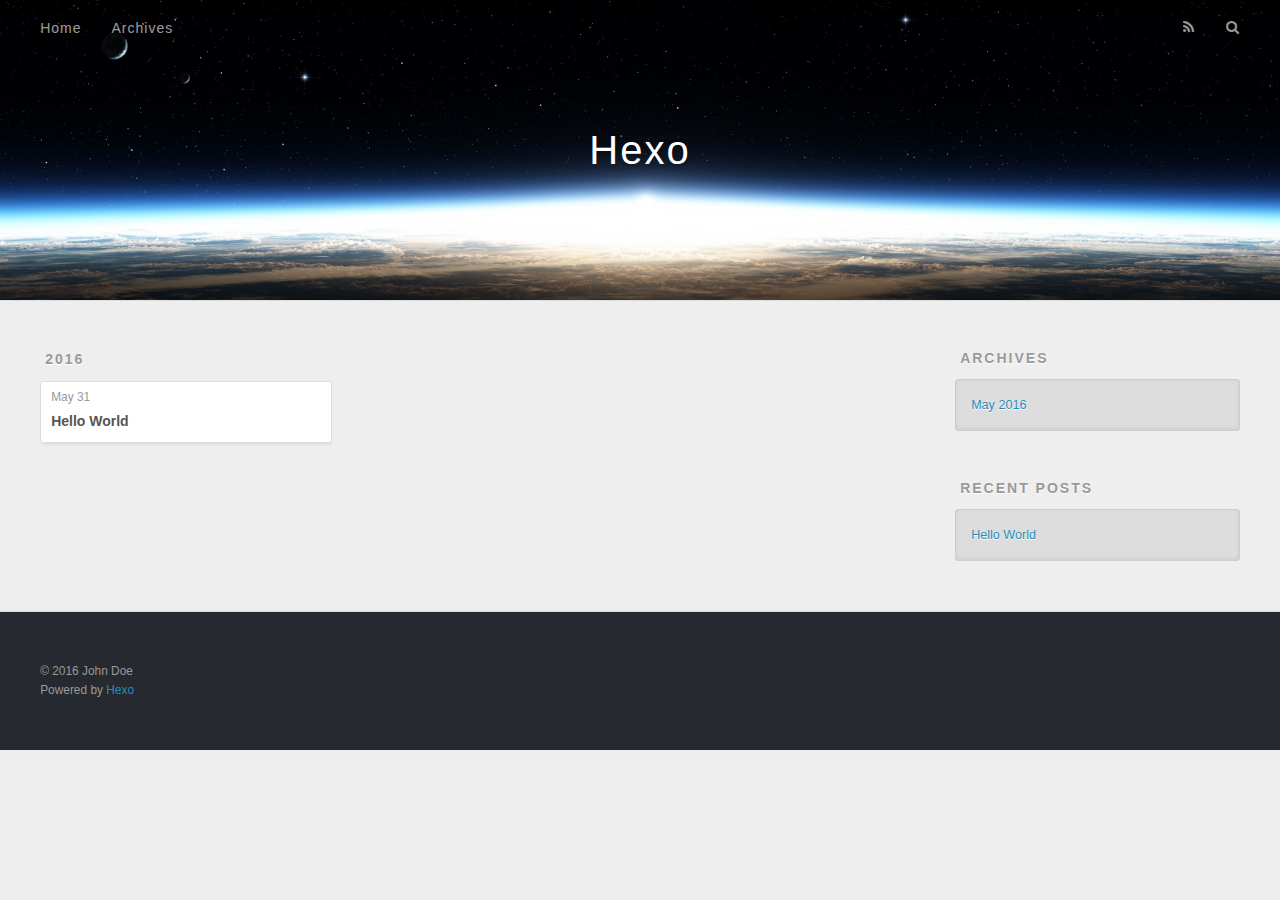
==== archives/index.html @ 7e394dc9 "Site updated: 2016-05-31 16:56:38" ====
<!DOCTYPE html>
<html>
<head>
  <meta charset="utf-8">
  
  <title>Archives | Hexo</title>
  <meta name="viewport" content="width=device-width, initial-scale=1, maximum-scale=1">
  <meta name="description">
<meta property="og:type" content="website">
<meta property="og:title" content="Hexo">
<meta property="og:url" content="http://yoursite.com/archives/index.html">
<meta property="og:site_name" content="Hexo">
<meta property="og:description">
<meta name="twitter:card" content="summary">
<meta name="twitter:title" content="Hexo">
<meta name="twitter:description">
  
    <link rel="alternate" href="/atom.xml" title="Hexo" type="application/atom+xml">
  
  
    <link rel="icon" href="/favicon.png">
  
  
    <link href="//fonts.googleapis.com/css?family=Source+Code+Pro" rel="stylesheet" type="text/css">
  
  <link rel="stylesheet" href="/css/style.css">
  

</head>

<body>
  <div id="container">
    <div id="wrap">
      <header id="header">
  <div id="banner"></div>
  <div id="header-outer" class="outer">
    <div id="header-title" class="inner">
      <h1 id="logo-wrap">
        <a href="/" id="logo">Hexo</a>
      </h1>
      
    </div>
    <div id="header-inner" class="inner">
      <nav id="main-nav">
        <a id="main-nav-toggle" class="nav-icon"></a>
        
          <a class="main-nav-link" href="/">Home</a>
        
          <a class="main-nav-link" href="/archives">Archives</a>
        
      </nav>
      <nav id="sub-nav">
        
          <a id="nav-rss-link" class="nav-icon" href="/atom.xml" title="RSS Feed"></a>
        
        <a id="nav-search-btn" class="nav-icon" title="Search"></a>
      </nav>
      <div id="search-form-wrap">
        <form action="//google.com/search" method="get" accept-charset="UTF-8" class="search-form"><input type="search" name="q" results="0" class="search-form-input" placeholder="Search"><button type="submit" class="search-form-submit">&#xF002;</button><input type="hidden" name="sitesearch" value="http://yoursite.com"></form>
      </div>
    </div>
  </div>
</header>
      <div class="outer">
        <section id="main">
  
  
    
    
      
      
      <section class="archives-wrap">
        <div class="archive-year-wrap">
          <a href="/archives/2016" class="archive-year">2016</a>
        </div>
        <div class="archives">
    
    <article class="archive-article archive-type-post">
  <div class="archive-article-inner">
    <header class="archive-article-header">
      <a href="/2016/05/31/hello-world/" class="archive-article-date">
  <time datetime="2016-05-31T08:35:21.000Z" itemprop="datePublished">May 31</time>
</a>
      
  
    <h1 itemprop="name">
      <a class="archive-article-title" href="/2016/05/31/hello-world/">Hello World</a>
    </h1>
  

    </header>
  </div>
</article>
  
  
    </div></section>
  

</section>
        
          <aside id="sidebar">
  
    

  
    

  
    
  
    
  <div class="widget-wrap">
    <h3 class="widget-title">Archives</h3>
    <div class="widget">
      <ul class="archive-list"><li class="archive-list-item"><a class="archive-list-link" href="/archives/2016/05/">May 2016</a></li></ul>
    </div>
  </div>


  
    
  <div class="widget-wrap">
    <h3 class="widget-title">Recent Posts</h3>
    <div class="widget">
      <ul>
        
          <li>
            <a href="/2016/05/31/hello-world/">Hello World</a>
          </li>
        
      </ul>
    </div>
  </div>

  
</aside>
        
      </div>
      <footer id="footer">
  
  <div class="outer">
    <div id="footer-info" class="inner">
      &copy; 2016 John Doe<br>
      Powered by <a href="http://hexo.io/" target="_blank">Hexo</a>
    </div>
  </div>
</footer>
    </div>
    <nav id="mobile-nav">
  
    <a href="/" class="mobile-nav-link">Home</a>
  
    <a href="/archives" class="mobile-nav-link">Archives</a>
  
</nav>
    

<script src="//ajax.googleapis.com/ajax/libs/jquery/2.0.3/jquery.min.js"></script>


  <link rel="stylesheet" href="/fancybox/jquery.fancybox.css">
  <script src="/fancybox/jquery.fancybox.pack.js"></script>


<script src="/js/script.js"></script>

  </div>
</body>
</html>
---- css/style.css ----
body {
  width: 100%;
}
body:before,
body:after {
  content: "";
  display: table;
}
body:after {
  clear: both;
}
html,
body,
div,
span,
applet,
object,
iframe,
h1,
h2,
h3,
h4,
h5,
h6,
p,
blockquote,
pre,
a,
abbr,
acronym,
address,
big,
cite,
code,
del,
dfn,
em,
img,
ins,
kbd,
q,
s,
samp,
small,
strike,
strong,
sub,
sup,
tt,
var,
dl,
dt,
dd,
ol,
ul,
li,
fieldset,
form,
label,
legend,
table,
caption,
tbody,
tfoot,
thead,
tr,
th,
td {
  margin: 0;
  padding: 0;
  border: 0;
  outline: 0;
  font-weight: inherit;
  font-style: inherit;
  font-family: inherit;
  font-size: 100%;
  vertical-align: baseline;
}
body {
  line-height: 1;
  color: #000;
  background: #fff;
}
ol,
ul {
  list-style: none;
}
table {
  border-collapse: separate;
  border-spacing: 0;
  vertical-align: middle;
}
caption,
th,
td {
  text-align: left;
  font-weight: normal;
  vertical-align: middle;
}
a img {
  border: none;
}
input,
button {
  margin: 0;
  padding: 0;
}
input::-moz-focus-inner,
button::-moz-focus-inner {
  border: 0;
  padding: 0;
}
@font-face {
  font-family: FontAwesome;
  font-style: normal;
  font-weight: normal;
  src: url("fonts/fontawesome-webfont.eot?v=#4.0.3");
  src: url("fonts/fontawesome-webfont.eot?#iefix&v=#4.0.3") format("embedded-opentype"), url("fonts/fontawesome-webfont.woff?v=#4.0.3") format("woff"), url("fonts/fontawesome-webfont.ttf?v=#4.0.3") format("truetype"), url("fonts/fontawesome-webfont.svg#fontawesomeregular?v=#4.0.3") format("svg");
}
html,
body,
#container {
  height: 100%;
}
body {
  background: #eee;
  font: 14px "Helvetica Neue", Helvetica, Arial, sans-serif;
  -webkit-text-size-adjust: 100%;
}
.outer {
  max-width: 1220px;
  margin: 0 auto;
  padding: 0 20px;
}
.outer:before,
.outer:after {
  content: "";
  display: table;
}
.outer:after {
  clear: both;
}
.inner {
  display: inline;
  float: left;
  width: 98.33333333333333%;
  margin: 0 0.833333333333333%;
}
.left,
.alignleft {
  float: left;
}
.right,
.alignright {
  float: right;
}
.clear {
  clear: both;
}
#container {
  position: relative;
}
.mobile-nav-on {
  overflow: hidden;
}
#wrap {
  height: 100%;
  width: 100%;
  position: absolute;
  top: 0;
  left: 0;
  -webkit-transition: 0.2s ease-out;
  -moz-transition: 0.2s ease-out;
  -ms-transition: 0.2s ease-out;
  transition: 0.2s ease-out;
  z-index: 1;
  background: #eee;
}
.mobile-nav-on #wrap {
  left: 280px;
}
@media screen and (min-width: 768px) {
  #main {
    display: inline;
    float: left;
    width: 73.33333333333333%;
    margin: 0 0.833333333333333%;
  }
}
.article-date,
.article-category-link,
.archive-year,
.widget-title {
  text-decoration: none;
  text-transform: uppercase;
  letter-spacing: 2px;
  color: #999;
  margin-bottom: 1em;
  margin-left: 5px;
  line-height: 1em;
  text-shadow: 0 1px #fff;
  font-weight: bold;
}
.article-inner,
.archive-article-inner {
  background: #fff;
  -webkit-box-shadow: 1px 2px 3px #ddd;
  box-shadow: 1px 2px 3px #ddd;
  border: 1px solid #ddd;
  -webkit-border-radius: 3px;
  border-radius: 3px;
}
.article-entry h1,
.widget h1 {
  font-size: 2em;
}
.article-entry h2,
.widget h2 {
  font-size: 1.5em;
}
.article-entry h3,
.widget h3 {
  font-size: 1.3em;
}
.article-entry h4,
.widget h4 {
  font-size: 1.2em;
}
.article-entry h5,
.widget h5 {
  font-size: 1em;
}
.article-entry h6,
.widget h6 {
  font-size: 1em;
  color: #999;
}
.article-entry hr,
.widget hr {
  border: 1px dashed #ddd;
}
.article-entry strong,
.widget strong {
  font-weight: bold;
}
.article-entry em,
.widget em,
.article-entry cite,
.widget cite {
  font-style: italic;
}
.article-entry sup,
.widget sup,
.article-entry sub,
.widget sub {
  font-size: 0.75em;
  line-height: 0;
  position: relative;
  vertical-align: baseline;
}
.article-entry sup,
.widget sup {
  top: -0.5em;
}
.article-entry sub,
.widget sub {
  bottom: -0.2em;
}
.article-entry small,
.widget small {
  font-size: 0.85em;
}
.article-entry acronym,
.widget acronym,
.article-entry abbr,
.widget abbr {
  border-bottom: 1px dotted;
}
.article-entry ul,
.widget ul,
.article-entry ol,
.widget ol,
.article-entry dl,
.widget dl {
  margin: 0 20px;
  line-height: 1.6em;
}
.article-entry ul ul,
.widget ul ul,
.article-entry ol ul,
.widget ol ul,
.article-entry ul ol,
.widget ul ol,
.article-entry ol ol,
.widget ol ol {
  margin-top: 0;
  margin-bottom: 0;
}
.article-entry ul,
.widget ul {
  list-style: disc;
}
.article-entry ol,
.widget ol {
  list-style: decimal;
}
.article-entry dt,
.widget dt {
  font-weight: bold;
}
#header {
  height: 300px;
  position: relative;
  border-bottom: 1px solid #ddd;
}
#header:before,
#header:after {
  content: "";
  position: absolute;
  left: 0;
  right: 0;
  height: 40px;
}
#header:before {
  top: 0;
  background: -webkit-linear-gradient(rgba(0,0,0,0.2), transparent);
  background: -moz-linear-gradient(rgba(0,0,0,0.2), transparent);
  background: -ms-linear-gradient(rgba(0,0,0,0.2), transparent);
  background: linear-gradient(rgba(0,0,0,0.2), transparent);
}
#header:after {
  bottom: 0;
  background: -webkit-linear-gradient(transparent, rgba(0,0,0,0.2));
  background: -moz-linear-gradient(transparent, rgba(0,0,0,0.2));
  background: -ms-linear-gradient(transparent, rgba(0,0,0,0.2));
  background: linear-gradient(transparent, rgba(0,0,0,0.2));
}
#header-outer {
  height: 100%;
  position: relative;
}
#header-inner {
  position: relative;
  overflow: hidden;
}
#banner {
  position: absolute;
  top: 0;
  left: 0;
  width: 100%;
  height: 100%;
  background: url("images/banner.jpg") center #000;
  -webkit-background-size: cover;
  -moz-background-size: cover;
  background-size: cover;
  z-index: -1;
}
#header-title {
  text-align: center;
  height: 40px;
  position: absolute;
  top: 50%;
  left: 0;
  margin-top: -20px;
}
#logo,
#subtitle {
  text-decoration: none;
  color: #fff;
  font-weight: 300;
  text-shadow: 0 1px 4px rgba(0,0,0,0.3);
}
#logo {
  font-size: 40px;
  line-height: 40px;
  letter-spacing: 2px;
}
#subtitle {
  font-size: 16px;
  line-height: 16px;
  letter-spacing: 1px;
}
#subtitle-wrap {
  margin-top: 16px;
}
#main-nav {
  float: left;
  margin-left: -15px;
}
.nav-icon,
.main-nav-link {
  float: left;
  color: #fff;
  opacity: 0.6;
  text-decoration: none;
  text-shadow: 0 1px rgba(0,0,0,0.2);
  -webkit-transition: opacity 0.2s;
  -moz-transition: opacity 0.2s;
  -ms-transition: opacity 0.2s;
  transition: opacity 0.2s;
  display: block;
  padding: 20px 15px;
}
.nav-icon:hover,
.main-nav-link:hover {
  opacity: 1;
}
.nav-icon {
  font-family: FontAwesome;
  text-align: center;
  font-size: 14px;
  width: 14px;
  height: 14px;
  padding: 20px 15px;
  position: relative;
  cursor: pointer;
}
.main-nav-link {
  font-weight: 300;
  letter-spacing: 1px;
}
@media screen and (max-width: 479px) {
  .main-nav-link {
    display: none;
  }
}
#main-nav-toggle {
  display: none;
}
#main-nav-toggle:before {
  content: "\f0c9";
}
@media screen and (max-width: 479px) {
  #main-nav-toggle {
    display: block;
  }
}
#sub-nav {
  float: right;
  margin-right: -15px;
}
#nav-rss-link:before {
  content: "\f09e";
}
#nav-search-btn:before {
  content: "\f002";
}
#search-form-wrap {
  position: absolute;
  top: 15px;
  width: 150px;
  height: 30px;
  right: -150px;
  opacity: 0;
  -webkit-transition: 0.2s ease-out;
  -moz-transition: 0.2s ease-out;
  -ms-transition: 0.2s ease-out;
  transition: 0.2s ease-out;
}
#search-form-wrap.on {
  opacity: 1;
  right: 0;
}
@media screen and (max-width: 479px) {
  #search-form-wrap {
    width: 100%;
    right: -100%;
  }
}
.search-form {
  position: absolute;
  top: 0;
  left: 0;
  right: 0;
  background: #fff;
  padding: 5px 15px;
  -webkit-border-radius: 15px;
  border-radius: 15px;
  -webkit-box-shadow: 0 0 10px rgba(0,0,0,0.3);
  box-shadow: 0 0 10px rgba(0,0,0,0.3);
}
.search-form-input {
  border: none;
  background: none;
  color: #555;
  width: 100%;
  font: 13px "Helvetica Neue", Helvetica, Arial, sans-serif;
  outline: none;
}
.search-form-input::-webkit-search-results-decoration,
.search-form-input::-webkit-search-cancel-button {
  -webkit-appearance: none;
}
.search-form-submit {
  position: absolute;
  top: 50%;
  right: 10px;
  margin-top: -7px;
  font: 13px FontAwesome;
  border: none;
  background: none;
  color: #bbb;
  cursor: pointer;
}
.search-form-submit:hover,
.search-form-submit:focus {
  color: #777;
}
.article {
  margin: 50px 0;
}
.article-inner {
  overflow: hidden;
}
.article-meta:before,
.article-meta:after {
  content: "";
  display: table;
}
.article-meta:after {
  clear: both;
}
.article-date {
  float: left;
}
.article-category {
  float: left;
  line-height: 1em;
  color: #ccc;
  text-shadow: 0 1px #fff;
  margin-left: 8px;
}
.article-category:before {
  content: "\2022";
}
.article-category-link {
  margin: 0 12px 1em;
}
.article-header {
  padding: 20px 20px 0;
}
.article-title {
  text-decoration: none;
  font-size: 2em;
  font-weight: bold;
  color: #555;
  line-height: 1.1em;
  -webkit-transition: color 0.2s;
  -moz-transition: color 0.2s;
  -ms-transition: color 0.2s;
  transition: color 0.2s;
}
a.article-title:hover {
  color: #258fb8;
}
.article-entry {
  color: #555;
  padding: 0 20px;
}
.article-entry:before,
.article-entry:after {
  content: "";
  display: table;
}
.article-entry:after {
  clear: both;
}
.article-entry p,
.article-entry table {
  line-height: 1.6em;
  margin: 1.6em 0;
}
.article-entry h1,
.article-entry h2,
.article-entry h3,
.article-entry h4,
.article-entry h5,
.article-entry h6 {
  font-weight: bold;
}
.article-entry h1,
.article-entry h2,
.article-entry h3,
.article-entry h4,
.article-entry h5,
.article-entry h6 {
  line-height: 1.1em;
  margin: 1.1em 0;
}
.article-entry a {
  color: #258fb8;
  text-decoration: none;
}
.article-entry a:hover {
  text-decoration: underline;
}
.article-entry ul,
.article-entry ol,
.article-entry dl {
  margin-top: 1.6em;
  margin-bottom: 1.6em;
}
.article-entry img,
.article-entry video {
  max-width: 100%;
  height: auto;
  display: block;
  margin: auto;
}
.article-entry iframe {
  border: none;
}
.article-entry table {
  width: 100%;
  border-collapse: collapse;
  border-spacing: 0;
}
.article-entry th {
  font-weight: bold;
  border-bottom: 3px solid #ddd;
  padding-bottom: 0.5em;
}
.article-entry td {
  border-bottom: 1px solid #ddd;
  padding: 10px 0;
}
.article-entry blockquote {
  font-family: Georgia, "Times New Roman", serif;
  font-size: 1.4em;
  margin: 1.6em 20px;
  text-align: center;
}
.article-entry blockquote footer {
  font-size: 14px;
  margin: 1.6em 0;
  font-family: "Helvetica Neue", Helvetica, Arial, sans-serif;
}
.article-entry blockquote footer cite:before {
  content: "—";
  padding: 0 0.5em;
}
.article-entry .pullquote {
  text-align: left;
  width: 45%;
  margin: 0;
}
.article-entry .pullquote.left {
  margin-left: 0.5em;
  margin-right: 1em;
}
.article-entry .pullquote.right {
  margin-right: 0.5em;
  margin-left: 1em;
}
.article-entry .caption {
  color: #999;
  display: block;
  font-size: 0.9em;
  margin-top: 0.5em;
  position: relative;
  text-align: center;
}
.article-entry .video-container {
  position: relative;
  padding-top: 56.25%;
  height: 0;
  overflow: hidden;
}
.article-entry .video-container iframe,
.article-entry .video-container object,
.article-entry .video-container embed {
  position: absolute;
  top: 0;
  left: 0;
  width: 100%;
  height: 100%;
  margin-top: 0;
}
.article-more-link a {
  display: inline-block;
  line-height: 1em;
  padding: 6px 15px;
  -webkit-border-radius: 15px;
  border-radius: 15px;
  background: #eee;
  color: #999;
  text-shadow: 0 1px #fff;
  text-decoration: none;
}
.article-more-link a:hover {
  background: #258fb8;
  color: #fff;
  text-decoration: none;
  text-shadow: 0 1px #1e7293;
}
.article-footer {
  font-size: 0.85em;
  line-height: 1.6em;
  border-top: 1px solid #ddd;
  padding-top: 1.6em;
  margin: 0 20px 20px;
}
.article-footer:before,
.article-footer:after {
  content: "";
  display: table;
}
.article-footer:after {
  clear: both;
}
.article-footer a {
  color: #999;
  text-decoration: none;
}
.article-footer a:hover {
  color: #555;
}
.article-tag-list-item {
  float: left;
  margin-right: 10px;
}
.article-tag-list-link:before {
  content: "#";
}
.article-comment-link {
  float: right;
}
.article-comment-link:before {
  content: "\f075";
  font-family: FontAwesome;
  padding-right: 8px;
}
.article-share-link {
  cursor: pointer;
  float: right;
  margin-left: 20px;
}
.article-share-link:before {
  content: "\f064";
  font-family: FontAwesome;
  padding-right: 6px;
}
#article-nav {
  position: relative;
}
#article-nav:before,
#article-nav:after {
  content: "";
  display: table;
}
#article-nav:after {
  clear: both;
}
@media screen and (min-width: 768px) {
  #article-nav {
    margin: 50px 0;
  }
  #article-nav:before {
    width: 8px;
    height: 8px;
    position: absolute;
    top: 50%;
    left: 50%;
    margin-top: -4px;
    margin-left: -4px;
    content: "";
    -webkit-border-radius: 50%;
    border-radius: 50%;
    background: #ddd;
    -webkit-box-shadow: 0 1px 2px #fff;
    box-shadow: 0 1px 2px #fff;
  }
}
.article-nav-link-wrap {
  text-decoration: none;
  text-shadow: 0 1px #fff;
  color: #999;
  -webkit-box-sizing: border-box;
  -moz-box-sizing: border-box;
  box-sizing: border-box;
  margin-top: 50px;
  text-align: center;
  display: block;
}
.article-nav-link-wrap:hover {
  color: #555;
}
@media screen and (min-width: 768px) {
  .article-nav-link-wrap {
    width: 50%;
    margin-top: 0;
  }
}
@media screen and (min-width: 768px) {
  #article-nav-newer {
    float: left;
    text-align: right;
    padding-right: 20px;
  }
}
@media screen and (min-width: 768px) {
  #article-nav-older {
    float: right;
    text-align: left;
    padding-left: 20px;
  }
}
.article-nav-caption {
  text-transform: uppercase;
  letter-spacing: 2px;
  color: #ddd;
  line-height: 1em;
  font-weight: bold;
}
#article-nav-newer .article-nav-caption {
  margin-right: -2px;
}
.article-nav-title {
  font-size: 0.85em;
  line-height: 1.6em;
  margin-top: 0.5em;
}
.article-share-box {
  position: absolute;
  display: none;
  background: #fff;
  -webkit-box-shadow: 1px 2px 10px rgba(0,0,0,0.2);
  box-shadow: 1px 2px 10px rgba(0,0,0,0.2);
  -webkit-border-radius: 3px;
  border-radius: 3px;
  margin-left: -145px;
  overflow: hidden;
  z-index: 1;
}
.article-share-box.on {
  display: block;
}
.article-share-input {
  width: 100%;
  background: none;
  -webkit-box-sizing: border-box;
  -moz-box-sizing: border-box;
  box-sizing: border-box;
  font: 14px "Helvetica Neue", Helvetica, Arial, sans-serif;
  padding: 0 15px;
  color: #555;
  outline: none;
  border: 1px solid #ddd;
  -webkit-border-radius: 3px 3px 0 0;
  border-radius: 3px 3px 0 0;
  height: 36px;
  line-height: 36px;
}
.article-share-links {
  background: #eee;
}
.article-share-links:before,
.article-share-links:after {
  content: "";
  display: table;
}
.article-share-links:after {
  clear: both;
}
.article-share-twitter,
.article-share-facebook,
.article-share-pinterest,
.article-share-google {
  width: 50px;
  height: 36px;
  display: block;
  float: left;
  position: relative;
  color: #999;
  text-shadow: 0 1px #fff;
}
.article-share-twitter:before,
.article-share-facebook:before,
.article-share-pinterest:before,
.article-share-google:before {
  font-size: 20px;
  font-family: FontAwesome;
  width: 20px;
  height: 20px;
  position: absolute;
  top: 50%;
  left: 50%;
  margin-top: -10px;
  margin-left: -10px;
  text-align: center;
}
.article-share-twitter:hover,
.article-share-facebook:hover,
.article-share-pinterest:hover,
.article-share-google:hover {
  color: #fff;
}
.article-share-twitter:before {
  content: "\f099";
}
.article-share-twitter:hover {
  background: #00aced;
  text-shadow: 0 1px #008abe;
}
.article-share-facebook:before {
  content: "\f09a";
}
.article-share-facebook:hover {
  background: #3b5998;
  text-shadow: 0 1px #2f477a;
}
.article-share-pinterest:before {
  content: "\f0d2";
}
.article-share-pinterest:hover {
  background: #cb2027;
  text-shadow: 0 1px #a21a1f;
}
.article-share-google:before {
  content: "\f0d5";
}
.article-share-google:hover {
  background: #dd4b39;
  text-shadow: 0 1px #be3221;
}
.article-gallery {
  background: #000;
  position: relative;
}
.article-gallery-photos {
  position: relative;
  overflow: hidden;
}
.article-gallery-img {
  display: none;
  max-width: 100%;
}
.article-gallery-img:first-child {
  display: block;
}
.article-gallery-img.loaded {
  position: absolute;
  display: block;
}
.article-gallery-img img {
  display: block;
  max-width: 100%;
  margin: 0 auto;
}
#comments {
  background: #fff;
  -webkit-box-shadow: 1px 2px 3px #ddd;
  box-shadow: 1px 2px 3px #ddd;
  padding: 20px;
  border: 1px solid #ddd;
  -webkit-border-radius: 3px;
  border-radius: 3px;
  margin: 50px 0;
}
#comments a {
  color: #258fb8;
}
.archives-wrap {
  margin: 50px 0;
}
.archives:before,
.archives:after {
  content: "";
  display: table;
}
.archives:after {
  clear: both;
}
.archive-year-wrap {
  margin-bottom: 1em;
}
.archives {
  -webkit-column-gap: 10px;
  -moz-column-gap: 10px;
  column-gap: 10px;
}
@media screen and (min-width: 480px) and (max-width: 767px) {
  .archives {
    -webkit-column-count: 2;
    -moz-column-count: 2;
    column-count: 2;
  }
}
@media screen and (min-width: 768px) {
  .archives {
    -webkit-column-count: 3;
    -moz-column-count: 3;
    column-count: 3;
  }
}
.archive-article {
  -webkit-column-break-inside: avoid;
  page-break-inside: avoid;
  overflow: hidden;
  break-inside: avoid-column;
}
.archive-article-inner {
  padding: 10px;
  margin-bottom: 15px;
}
.archive-article-title {
  text-decoration: none;
  font-weight: bold;
  color: #555;
  -webkit-transition: color 0.2s;
  -moz-transition: color 0.2s;
  -ms-transition: color 0.2s;
  transition: color 0.2s;
  line-height: 1.6em;
}
.archive-article-title:hover {
  color: #258fb8;
}
.archive-article-footer {
  margin-top: 1em;
}
.archive-article-date {
  color: #999;
  text-decoration: none;
  font-size: 0.85em;
  line-height: 1em;
  margin-bottom: 0.5em;
  display: block;
}
#page-nav {
  margin: 50px auto;
  background: #fff;
  -webkit-box-shadow: 1px 2px 3px #ddd;
  box-shadow: 1px 2px 3px #ddd;
  border: 1px solid #ddd;
  -webkit-border-radius: 3px;
  border-radius: 3px;
  text-align: center;
  color: #999;
  overflow: hidden;
}
#page-nav:before,
#page-nav:after {
  content: "";
  display: table;
}
#page-nav:after {
  clear: both;
}
#page-nav a,
#page-nav span {
  padding: 10px 20px;
  line-height: 1;
  height: 2ex;
}
#page-nav a {
  color: #999;
  text-decoration: none;
}
#page-nav a:hover {
  background: #999;
  color: #fff;
}
#page-nav .prev {
  float: left;
}
#page-nav .next {
  float: right;
}
#page-nav .page-number {
  display: inline-block;
}
@media screen and (max-width: 479px) {
  #page-nav .page-number {
    display: none;
  }
}
#page-nav .current {
  color: #555;
  font-weight: bold;
}
#page-nav .space {
  color: #ddd;
}
#footer {
  background: #262a30;
  padding: 50px 0;
  border-top: 1px solid #ddd;
  color: #999;
}
#footer a {
  color: #258fb8;
  text-decoration: none;
}
#footer a:hover {
  text-decoration: underline;
}
#footer-info {
  line-height: 1.6em;
  font-size: 0.85em;
}
.article-entry pre,
.article-entry .highlight {
  background: #2d2d2d;
  margin: 0 -20px;
  padding: 15px 20px;
  border-style: solid;
  border-color: #ddd;
  border-width: 1px 0;
  overflow: auto;
  color: #ccc;
  line-height: 22.400000000000002px;
}
.article-entry .highlight .gutter pre,
.article-entry .gist .gist-file .gist-data .line-numbers {
  color: #666;
  font-size: 0.85em;
}
.article-entry pre,
.article-entry code {
  font-family: "Source Code Pro", Consolas, Monaco, Menlo, Consolas, monospace;
}
.article-entry code {
  background: #eee;
  text-shadow: 0 1px #fff;
  padding: 0 0.3em;
}
.article-entry pre code {
  background: none;
  text-shadow: none;
  padding: 0;
}
.article-entry .highlight pre {
  border: none;
  margin: 0;
  padding: 0;
}
.article-entry .highlight table {
  margin: 0;
  width: auto;
}
.article-entry .highlight td {
  border: none;
  padding: 0;
}
.article-entry .highlight figcaption {
  font-size: 0.85em;
  color: #999;
  line-height: 1em;
  margin-bottom: 1em;
}
.article-entry .highlight figcaption:before,
.article-entry .highlight figcaption:after {
  content: "";
  display: table;
}
.article-entry .highlight figcaption:after {
  clear: both;
}
.article-entry .highlight figcaption a {
  float: right;
}
.article-entry .highlight .gutter pre {
  text-align: right;
  padding-right: 20px;
}
.article-entry .highlight .line {
  height: 22.400000000000002px;
}
.article-entry .highlight .line.marked {
  background: #515151;
}
.article-entry .gist {
  margin: 0 -20px;
  border-style: solid;
  border-color: #ddd;
  border-width: 1px 0;
  background: #2d2d2d;
  padding: 15px 20px 15px 0;
}
.article-entry .gist .gist-file {
  border: none;
  font-family: "Source Code Pro", Consolas, Monaco, Menlo, Consolas, monospace;
  margin: 0;
}
.article-entry .gist .gist-file .gist-data {
  background: none;
  border: none;
}
.article-entry .gist .gist-file .gist-data .line-numbers {
  background: none;
  border: none;
  padding: 0 20px 0 0;
}
.article-entry .gist .gist-file .gist-data .line-data {
  padding: 0 !important;
}
.article-entry .gist .gist-file .highlight {
  margin: 0;
  padding: 0;
  border: none;
}
.article-entry .gist .gist-file .gist-meta {
  background: #2d2d2d;
  color: #999;
  font: 0.85em "Helvetica Neue", Helvetica, Arial, sans-serif;
  text-shadow: 0 0;
  padding: 0;
  margin-top: 1em;
  margin-left: 20px;
}
.article-entry .gist .gist-file .gist-meta a {
  color: #258fb8;
  font-weight: normal;
}
.article-entry .gist .gist-file .gist-meta a:hover {
  text-decoration: underline;
}
pre .comment,
pre .title {
  color: #999;
}
pre .variable,
pre .attribute,
pre .tag,
pre .regexp,
pre .ruby .constant,
pre .xml .tag .title,
pre .xml .pi,
pre .xml .doctype,
pre .html .doctype,
pre .css .id,
pre .css .class,
pre .css .pseudo {
  color: #f2777a;
}
pre .number,
pre .preprocessor,
pre .built_in,
pre .literal,
pre .params,
pre .constant {
  color: #f99157;
}
pre .class,
pre .ruby .class .title,
pre .css .rules .attribute {
  color: #9c9;
}
pre .string,
pre .value,
pre .inheritance,
pre .header,
pre .ruby .symbol,
pre .xml .cdata {
  color: #9c9;
}
pre .css .hexcolor {
  color: #6cc;
}
pre .function,
pre .python .decorator,
pre .python .title,
pre .ruby .function .title,
pre .ruby .title .keyword,
pre .perl .sub,
pre .javascript .title,
pre .coffeescript .title {
  color: #69c;
}
pre .keyword,
pre .javascript .function {
  color: #c9c;
}
@media screen and (max-width: 479px) {
  #mobile-nav {
    position: absolute;
    top: 0;
    left: 0;
    width: 280px;
    height: 100%;
    background: #191919;
    border-right: 1px solid #fff;
  }
}
@media screen and (max-width: 479px) {
  .mobile-nav-link {
    display: block;
    color: #999;
    text-decoration: none;
    padding: 15px 20px;
    font-weight: bold;
  }
  .mobile-nav-link:hover {
    color: #fff;
  }
}
@media screen and (min-width: 768px) {
  #sidebar {
    display: inline;
    float: left;
    width: 23.333333333333332%;
    margin: 0 0.833333333333333%;
  }
}
.widget-wrap {
  margin: 50px 0;
}
.widget {
  color: #777;
  text-shadow: 0 1px #fff;
  background: #ddd;
  -webkit-box-shadow: 0 -1px 4px #ccc inset;
  box-shadow: 0 -1px 4px #ccc inset;
  border: 1px solid #ccc;
  padding: 15px;
  -webkit-border-radius: 3px;
  border-radius: 3px;
}
.widget a {
  color: #258fb8;
  text-decoration: none;
}
.widget a:hover {
  text-decoration: underline;
}
.widget ul ul,
.widget ol ul,
.widget dl ul,
.widget ul ol,
.widget ol ol,
.widget dl ol,
.widget ul dl,
.widget ol dl,
.widget dl dl {
  margin-left: 15px;
  list-style: disc;
}
.widget {
  line-height: 1.6em;
  word-wrap: break-word;
  font-size: 0.9em;
}
.widget ul,
.widget ol {
  list-style: none;
  margin: 0;
}
.widget ul ul,
.widget ol ul,
.widget ul ol,
.widget ol ol {
  margin: 0 20px;
}
.widget ul ul,
.widget ol ul {
  list-style: disc;
}
.widget ul ol,
.widget ol ol {
  list-style: decimal;
}
.category-list-count,
.tag-list-count,
.archive-list-count {
  padding-left: 5px;
  color: #999;
  font-size: 0.85em;
}
.category-list-count:before,
.tag-list-count:before,
.archive-list-count:before {
  content: "(";
}
.category-list-count:after,
.tag-list-count:after,
.archive-list-count:after {
  content: ")";
}
.tagcloud a {
  margin-right: 5px;
  display: inline-block;
}
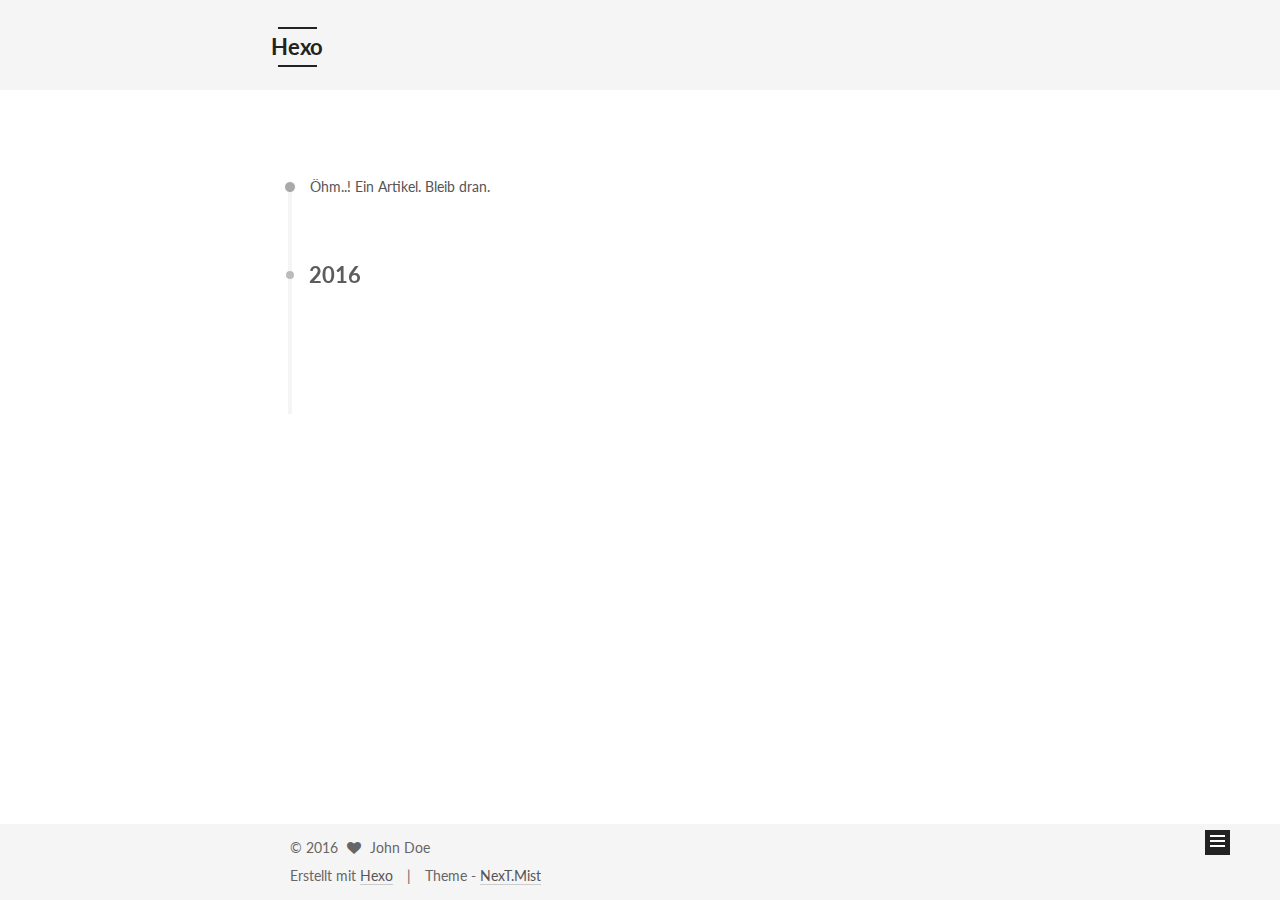
==== commit 4f4977dc: "Site updated: 2016-05-31 17:46:00" ====
--- a/archives/index.html
+++ b/archives/index.html
@@ -1,11 +1,90 @@
-<!DOCTYPE html>
-<html>
+<!doctype html>
+
+
+
+  
+
+
+<html class="theme-next mist use-motion">
 <head>
-  <meta charset="utf-8">
-  
-  <title>Archives | Hexo</title>
-  <meta name="viewport" content="width=device-width, initial-scale=1, maximum-scale=1">
-  <meta name="description">
+  <meta charset="UTF-8"/>
+<meta http-equiv="X-UA-Compatible" content="IE=edge,chrome=1" />
+<meta name="viewport" content="width=device-width, initial-scale=1, maximum-scale=1"/>
+
+
+
+<meta http-equiv="Cache-Control" content="no-transform" />
+<meta http-equiv="Cache-Control" content="no-siteapp" />
+
+
+
+
+
+
+
+
+
+
+
+
+  
+  
+  <link href="/vendors/fancybox/source/jquery.fancybox.css?v=2.1.5" rel="stylesheet" type="text/css" />
+
+
+
+
+  
+  
+  
+  
+
+  
+    
+    
+  
+
+  
+
+  
+
+  
+
+  
+
+  
+    
+    
+    <link href="//fonts.googleapis.com/css?family=Lato:300,300italic,400,400italic,700,700italic&subset=latin,latin-ext" rel="stylesheet" type="text/css">
+  
+
+
+
+
+
+
+<link href="/vendors/font-awesome/css/font-awesome.min.css?v=4.4.0" rel="stylesheet" type="text/css" />
+
+<link href="/css/main.css?v=5.0.1" rel="stylesheet" type="text/css" />
+
+
+  <meta name="keywords" content="Hexo, NexT" />
+
+
+
+
+
+
+
+
+  <link rel="shortcut icon" type="image/x-icon" href="/favicon.ico?v=5.0.1" />
+
+
+
+
+
+
+<meta name="description">
 <meta property="og:type" content="website">
 <meta property="og:title" content="Hexo">
 <meta property="og:url" content="http://yoursite.com/archives/index.html">
@@ -14,156 +93,371 @@
 <meta name="twitter:card" content="summary">
 <meta name="twitter:title" content="Hexo">
 <meta name="twitter:description">
-  
-    <link rel="alternate" href="/atom.xml" title="Hexo" type="application/atom+xml">
-  
-  
-    <link rel="icon" href="/favicon.png">
-  
-  
-    <link href="//fonts.googleapis.com/css?family=Source+Code+Pro" rel="stylesheet" type="text/css">
-  
-  <link rel="stylesheet" href="/css/style.css">
-  
-
+
+
+
+<script type="text/javascript" id="hexo.configuration">
+  var NexT = window.NexT || {};
+  var CONFIG = {
+    scheme: 'Mist',
+    sidebar: {"position":"left","display":"post"},
+    fancybox: true,
+    motion: true,
+    duoshuo: {
+      userId: 0,
+      author: 'Author'
+    }
+  };
+</script>
+
+  <title> Archiv | Hexo </title>
 </head>
 
-<body>
-  <div id="container">
-    <div id="wrap">
-      <header id="header">
-  <div id="banner"></div>
-  <div id="header-outer" class="outer">
-    <div id="header-title" class="inner">
-      <h1 id="logo-wrap">
-        <a href="/" id="logo">Hexo</a>
+<body itemscope itemtype="http://schema.org/WebPage" lang="">
+
+  
+
+
+
+
+
+
+
+
+
+
+  
+  
+    
+  
+
+  <div class="container one-collumn sidebar-position-left  page-archive  ">
+    <div class="headband"></div>
+
+    <header id="header" class="header" itemscope itemtype="http://schema.org/WPHeader">
+      <div class="header-inner"><div class="site-meta ">
+  
+
+  <div class="custom-logo-site-title">
+    <a href="/"  class="brand" rel="start">
+      <span class="logo-line-before"><i></i></span>
+      <span class="site-title">Hexo</span>
+      <span class="logo-line-after"><i></i></span>
+    </a>
+  </div>
+  <p class="site-subtitle"></p>
+</div>
+
+<div class="site-nav-toggle">
+  <button>
+    <span class="btn-bar"></span>
+    <span class="btn-bar"></span>
+    <span class="btn-bar"></span>
+  </button>
+</div>
+
+<nav class="site-nav">
+  
+
+  
+    <ul id="menu" class="menu">
+      
+        
+        <li class="menu-item menu-item-home">
+          <a href="/" rel="section">
+            
+              <i class="menu-item-icon fa fa-fw fa-home"></i> <br />
+            
+            Startseite
+          </a>
+        </li>
+      
+        
+        <li class="menu-item menu-item-archives">
+          <a href="/archives" rel="section">
+            
+              <i class="menu-item-icon fa fa-fw fa-archive"></i> <br />
+            
+            Archiv
+          </a>
+        </li>
+      
+        
+        <li class="menu-item menu-item-tags">
+          <a href="/tags" rel="section">
+            
+              <i class="menu-item-icon fa fa-fw fa-tags"></i> <br />
+            
+            Tags
+          </a>
+        </li>
+      
+
+      
+    </ul>
+  
+
+  
+</nav>
+
+ </div>
+    </header>
+
+    <main id="main" class="main">
+      <div class="main-inner">
+        <div class="content-wrap">
+          <div id="content" class="content">
+            
+
+  <section id="posts" class="posts-collapse">
+    <span class="archive-move-on"></span>
+
+    <span class="archive-page-counter">
+      
+      
+      
+        
+      
+      Öhm..! Ein Artikel. Bleib dran.
+    </span>
+
+    
+
+      
+      
+      
+
+      
+        
+        <div class="collection-title">
+          <h2 class="archive-year motion-element" id="archive-year-2016">2016</h2>
+        </div>
+      
+      
+
+      
+
+  <article class="post post-type-normal" itemscope itemtype="http://schema.org/Article">
+    <header class="post-header">
+
+      <h1 class="post-title">
+        
+            <a class="post-title-link" href="/2016/05/31/hello-world/" itemprop="url">
+              
+                <span itemprop="name">Hello World</span>
+              
+            </a>
+        
       </h1>
-      
-    </div>
-    <div id="header-inner" class="inner">
-      <nav id="main-nav">
-        <a id="main-nav-toggle" class="nav-icon"></a>
-        
-          <a class="main-nav-link" href="/">Home</a>
-        
-          <a class="main-nav-link" href="/archives">Archives</a>
-        
-      </nav>
-      <nav id="sub-nav">
-        
-          <a id="nav-rss-link" class="nav-icon" href="/atom.xml" title="RSS Feed"></a>
-        
-        <a id="nav-search-btn" class="nav-icon" title="Search"></a>
-      </nav>
-      <div id="search-form-wrap">
-        <form action="//google.com/search" method="get" accept-charset="UTF-8" class="search-form"><input type="search" name="q" results="0" class="search-form-input" placeholder="Search"><button type="submit" class="search-form-submit">&#xF002;</button><input type="hidden" name="sitesearch" value="http://yoursite.com"></form>
+
+      <div class="post-meta">
+        <time class="post-time" itemprop="dateCreated"
+              datetime="2016-05-31T16:35:21+08:00"
+              content="2016-05-31" >
+          05-31
+        </time>
       </div>
+
+    </header>
+  </article>
+
+
+
+    
+
+  </section>
+
+  
+
+
+
+          </div>
+          
+
+
+          
+
+        </div>
+        
+          
+  
+  <div class="sidebar-toggle">
+    <div class="sidebar-toggle-line-wrap">
+      <span class="sidebar-toggle-line sidebar-toggle-line-first"></span>
+      <span class="sidebar-toggle-line sidebar-toggle-line-middle"></span>
+      <span class="sidebar-toggle-line sidebar-toggle-line-last"></span>
     </div>
   </div>
-</header>
-      <div class="outer">
-        <section id="main">
-  
-  
-    
-    
-      
-      
-      <section class="archives-wrap">
-        <div class="archive-year-wrap">
-          <a href="/archives/2016" class="archive-year">2016</a>
+
+  <aside id="sidebar" class="sidebar">
+    <div class="sidebar-inner">
+
+      
+
+      
+
+      <section class="site-overview sidebar-panel  sidebar-panel-active ">
+        <div class="site-author motion-element" itemprop="author" itemscope itemtype="http://schema.org/Person">
+          <img class="site-author-image" itemprop="image"
+               src="/images/avatar.gif"
+               alt="John Doe" />
+          <p class="site-author-name" itemprop="name">John Doe</p>
+          <p class="site-description motion-element" itemprop="description"></p>
         </div>
-        <div class="archives">
-    
-    <article class="archive-article archive-type-post">
-  <div class="archive-article-inner">
-    <header class="archive-article-header">
-      <a href="/2016/05/31/hello-world/" class="archive-article-date">
-  <time datetime="2016-05-31T08:35:21.000Z" itemprop="datePublished">May 31</time>
-</a>
-      
-  
-    <h1 itemprop="name">
-      <a class="archive-article-title" href="/2016/05/31/hello-world/">Hello World</a>
-    </h1>
-  
-
-    </header>
-  </div>
-</article>
-  
-  
-    </div></section>
-  
-
-</section>
-        
-          <aside id="sidebar">
-  
-    
-
-  
-    
-
-  
-    
-  
-    
-  <div class="widget-wrap">
-    <h3 class="widget-title">Archives</h3>
-    <div class="widget">
-      <ul class="archive-list"><li class="archive-list-item"><a class="archive-list-link" href="/archives/2016/05/">May 2016</a></li></ul>
+        <nav class="site-state motion-element">
+          <div class="site-state-item site-state-posts">
+            <a href="/archives">
+              <span class="site-state-item-count">1</span>
+              <span class="site-state-item-name">Artikel</span>
+            </a>
+          </div>
+
+          
+
+          
+
+        </nav>
+
+        
+
+        <div class="links-of-author motion-element">
+          
+        </div>
+
+        
+        
+
+        
+        
+
+      </section>
+
+      
+
+    </div>
+  </aside>
+
+
+        
+      </div>
+    </main>
+
+    <footer id="footer" class="footer">
+      <div class="footer-inner">
+        <div class="copyright" >
+  
+  &copy; 
+  <span itemprop="copyrightYear">2016</span>
+  <span class="with-love">
+    <i class="fa fa-heart"></i>
+  </span>
+  <span class="author" itemprop="copyrightHolder">John Doe</span>
+</div>
+
+<div class="powered-by">
+  Erstellt mit  <a class="theme-link" href="http://hexo.io">Hexo</a>
+</div>
+
+<div class="theme-info">
+  Theme -
+  <a class="theme-link" href="https://github.com/iissnan/hexo-theme-next">
+    NexT.Mist
+  </a>
+</div>
+
+        
+
+        
+      </div>
+    </footer>
+
+    <div class="back-to-top">
+      <i class="fa fa-arrow-up"></i>
     </div>
   </div>
 
-
-  
-    
-  <div class="widget-wrap">
-    <h3 class="widget-title">Recent Posts</h3>
-    <div class="widget">
-      <ul>
-        
-          <li>
-            <a href="/2016/05/31/hello-world/">Hello World</a>
-          </li>
-        
-      </ul>
-    </div>
-  </div>
-
-  
-</aside>
-        
-      </div>
-      <footer id="footer">
-  
-  <div class="outer">
-    <div id="footer-info" class="inner">
-      &copy; 2016 John Doe<br>
-      Powered by <a href="http://hexo.io/" target="_blank">Hexo</a>
-    </div>
-  </div>
-</footer>
-    </div>
-    <nav id="mobile-nav">
-  
-    <a href="/" class="mobile-nav-link">Home</a>
-  
-    <a href="/archives" class="mobile-nav-link">Archives</a>
-  
-</nav>
-    
-
-<script src="//ajax.googleapis.com/ajax/libs/jquery/2.0.3/jquery.min.js"></script>
-
-
-  <link rel="stylesheet" href="/fancybox/jquery.fancybox.css">
-  <script src="/fancybox/jquery.fancybox.pack.js"></script>
-
-
-<script src="/js/script.js"></script>
-
-  </div>
+  
+
+<script type="text/javascript">
+  if (Object.prototype.toString.call(window.Promise) !== '[object Function]') {
+    window.Promise = null;
+  }
+</script>
+
+
+
+
+
+
+
+
+
+  
+
+
+
+  
+  <script type="text/javascript" src="/vendors/jquery/index.js?v=2.1.3"></script>
+
+  
+  <script type="text/javascript" src="/vendors/fastclick/lib/fastclick.min.js?v=1.0.6"></script>
+
+  
+  <script type="text/javascript" src="/vendors/jquery_lazyload/jquery.lazyload.js?v=1.9.7"></script>
+
+  
+  <script type="text/javascript" src="/vendors/velocity/velocity.min.js?v=1.2.1"></script>
+
+  
+  <script type="text/javascript" src="/vendors/velocity/velocity.ui.min.js?v=1.2.1"></script>
+
+  
+  <script type="text/javascript" src="/vendors/fancybox/source/jquery.fancybox.pack.js?v=2.1.5"></script>
+
+
+  
+
+
+  <script type="text/javascript" src="/js/src/utils.js?v=5.0.1"></script>
+
+  <script type="text/javascript" src="/js/src/motion.js?v=5.0.1"></script>
+
+
+
+  
+  
+
+  
+  
+    <script type="text/javascript" id="motion.page.archive">
+      $('.archive-year').velocity('transition.slideLeftIn');
+    </script>
+  
+
+
+  
+
+
+  <script type="text/javascript" src="/js/src/bootstrap.js?v=5.0.1"></script>
+
+
+
+  
+
+
+
+  
+
+
+
+
+  
+  
+  
+
+  
+
+  
+
 </body>
-</html>+</html>
--- a/css/main.css
+++ b/css/main.css
@@ -0,0 +1,2427 @@
+/* normalize.css v3.0.2 | MIT License | git.io/normalize */
+html {
+  font-family: sans-serif; /* 1 */
+  -ms-text-size-adjust: 100%; /* 2 */
+  -webkit-text-size-adjust: 100%; /* 2 */
+}
+body {
+  margin: 0;
+}
+article,
+aside,
+details,
+figcaption,
+figure,
+footer,
+header,
+hgroup,
+main,
+menu,
+nav,
+section,
+summary {
+  display: block;
+}
+audio,
+canvas,
+progress,
+video {
+  display: inline-block; /* 1 */
+  vertical-align: baseline; /* 2 */
+}
+audio:not([controls]) {
+  display: none;
+  height: 0;
+}
+[hidden],
+template {
+  display: none;
+}
+a {
+  background-color: transparent;
+}
+a:active,
+a:hover {
+  outline: 0;
+}
+abbr[title] {
+  border-bottom: 1px dotted;
+}
+b,
+strong {
+  font-weight: bold;
+}
+dfn {
+  font-style: italic;
+}
+h1 {
+  font-size: 2em;
+  margin: 0.67em 0;
+}
+mark {
+  background: #ff0;
+  color: #000;
+}
+small {
+  font-size: 80%;
+}
+sub,
+sup {
+  font-size: 75%;
+  line-height: 0;
+  position: relative;
+  vertical-align: baseline;
+}
+sup {
+  top: -0.5em;
+}
+sub {
+  bottom: -0.25em;
+}
+img {
+  border: 0;
+}
+svg:not(:root) {
+  overflow: hidden;
+}
+figure {
+  margin: 1em 40px;
+}
+hr {
+  -moz-box-sizing: content-box;
+  box-sizing: content-box;
+  height: 0;
+}
+pre {
+  overflow: auto;
+}
+code,
+kbd,
+pre,
+samp {
+  font-family: monospace, monospace;
+  font-size: 1em;
+}
+button,
+input,
+optgroup,
+select,
+textarea {
+  color: inherit; /* 1 */
+  font: inherit; /* 2 */
+  margin: 0; /* 3 */
+}
+button {
+  overflow: visible;
+}
+button,
+select {
+  text-transform: none;
+}
+button,
+html input[type="button"],
+input[type="reset"],
+input[type="submit"] {
+  -webkit-appearance: button; /* 2 */
+  cursor: pointer; /* 3 */
+}
+button[disabled],
+html input[disabled] {
+  cursor: default;
+}
+button::-moz-focus-inner,
+input::-moz-focus-inner {
+  border: 0;
+  padding: 0;
+}
+input {
+  line-height: normal;
+}
+input[type="checkbox"],
+input[type="radio"] {
+  box-sizing: border-box; /* 1 */
+  padding: 0; /* 2 */
+}
+input[type="number"]::-webkit-inner-spin-button,
+input[type="number"]::-webkit-outer-spin-button {
+  height: auto;
+}
+input[type="search"] {
+  -webkit-appearance: textfield; /* 1 */
+  -moz-box-sizing: content-box;
+  -webkit-box-sizing: content-box; /* 2 */
+  box-sizing: content-box;
+}
+input[type="search"]::-webkit-search-cancel-button,
+input[type="search"]::-webkit-search-decoration {
+  -webkit-appearance: none;
+}
+fieldset {
+  border: 1px solid #c0c0c0;
+  margin: 0 2px;
+  padding: 0.35em 0.625em 0.75em;
+}
+legend {
+  border: 0; /* 1 */
+  padding: 0; /* 2 */
+}
+textarea {
+  overflow: auto;
+}
+optgroup {
+  font-weight: bold;
+}
+table {
+  border-collapse: collapse;
+  border-spacing: 0;
+}
+td,
+th {
+  padding: 0;
+}
+::selection {
+  background: #262a30;
+  color: #fff;
+}
+body {
+  position: relative;
+  font-family: 'Lato', "PingFang SC", "Microsoft YaHei", sans-serif;
+  font-size: 14px;
+  line-height: 2;
+  color: #555;
+  background: #fff;
+}
+@media (max-width: 767px) {
+  body {
+    padding-right: 0 !important;
+  }
+}
+@media (min-width: 768px) and (max-width: 991px) {
+  body {
+    padding-right: 0 !important;
+  }
+}
+@media (min-width: 1600px) {
+  body {
+    font-size: 16px;
+  }
+}
+h1,
+h2,
+h3,
+h4,
+h5,
+h6 {
+  margin: 0;
+  padding: 0;
+  font-weight: bold;
+  line-height: 1.5;
+  font-family: 'Lato', "PingFang SC", "Microsoft YaHei", sans-serif;
+}
+h2,
+h3,
+h4,
+h5,
+h6 {
+  margin: 20px 0 15px;
+}
+h1 {
+  font-size: 24px;
+}
+@media (max-width: 767px) {
+  h1 {
+    font-size: 20px;
+  }
+}
+h2 {
+  font-size: 22px;
+}
+@media (max-width: 767px) {
+  h2 {
+    font-size: 18px;
+  }
+}
+h3 {
+  font-size: 20px;
+}
+@media (max-width: 767px) {
+  h3 {
+    font-size: 16px;
+  }
+}
+h4 {
+  font-size: 18px;
+}
+@media (max-width: 767px) {
+  h4 {
+    font-size: 14px;
+  }
+}
+h5 {
+  font-size: 16px;
+}
+@media (max-width: 767px) {
+  h5 {
+    font-size: 12px;
+  }
+}
+h6 {
+  font-size: 14px;
+}
+@media (max-width: 767px) {
+  h6 {
+    font-size: 10px;
+  }
+}
+p {
+  margin: 0 0 25px 0;
+}
+a {
+  color: #555;
+  text-decoration: none;
+  border-bottom: 1px solid #999;
+  word-wrap: break-word;
+}
+a:hover {
+  color: #222;
+  border-bottom-color: #222;
+}
+ul {
+  list-style: none;
+}
+blockquote {
+  margin: 0;
+  padding: 0;
+}
+img {
+  display: block;
+  margin: auto;
+  max-width: 100%;
+  height: auto;
+}
+hr {
+  margin: 40px 0;
+  height: 3px;
+  border: none;
+  background-color: #ddd;
+  background-image: repeating-linear-gradient(-45deg, #fff, #fff 4px, transparent 4px, transparent 8px);
+}
+blockquote {
+  padding: 0 15px;
+  color: #666;
+  border-left: 4px solid #ddd;
+}
+blockquote cite::before {
+  content: "-";
+  padding: 0 5px;
+}
+dt {
+  font-weight: 700;
+}
+dd {
+  margin: 0;
+  padding: 0;
+}
+.text-left {
+  text-align: left;
+}
+.text-center {
+  text-align: center;
+}
+.text-right {
+  text-align: right;
+}
+.text-justify {
+  text-align: justify;
+}
+.text-nowrap {
+  white-space: nowrap;
+}
+.text-lowercase {
+  text-transform: lowercase;
+}
+.text-uppercase {
+  text-transform: uppercase;
+}
+.text-capitalize {
+  text-transform: capitalize;
+}
+.center-block {
+  display: block;
+  margin-left: auto;
+  margin-right: auto;
+}
+.clearfix:before,
+.clearfix:after {
+  content: " ";
+  display: table;
+}
+.clearfix:after {
+  clear: both;
+}
+.pullquote {
+  width: 45%;
+}
+.pullquote.left {
+  float: left;
+  margin-left: 5px;
+  margin-right: 10px;
+}
+.pullquote.right {
+  float: right;
+  margin-left: 10px;
+  margin-right: 5px;
+}
+.affix.affix.affix {
+  position: fixed;
+}
+.translation {
+  margin-top: -20px;
+  font-size: 14px;
+  color: #999;
+}
+.scrollbar-measure {
+  width: 100px;
+  height: 100px;
+  overflow: scroll;
+  position: absolute;
+  top: -9999px;
+}
+.use-motion .motion-element {
+  opacity: 0;
+}
+#local-search-input {
+  padding: 3px;
+  border: none;
+  text-indent: 14px;
+  border-radius: 0;
+  width: 140px;
+  outline: none;
+  border-bottom: 1px solid #999;
+  background: inherit;
+  opacity: 0.5;
+}
+#local-search-input:focus {
+  opacity: 1;
+}
+.search-icon {
+  position: absolute;
+  top: 9px;
+}
+table {
+  margin: 20px 0;
+  width: 100%;
+  border-collapse: collapse;
+  border-spacing: 0;
+  border: 1px solid #ddd;
+  font-size: 14px;
+  table-layout: fixed;
+  word-wrap: break-all;
+}
+table>tbody>tr:nth-of-type(odd) {
+  background-color: #f9f9f9;
+}
+table>tbody>tr:hover {
+  background-color: #f5f5f5;
+}
+caption,
+th,
+td {
+  padding: 8px;
+  text-align: left;
+  vertical-align: middle;
+  font-weight: normal;
+}
+th,
+td {
+  border-bottom: 3px solid #ddd;
+  border-right: 1px solid #eee;
+}
+th {
+  padding-bottom: 10px;
+  font-weight: 700;
+}
+td {
+  border-bottom-width: 1px;
+}
+html,
+body {
+  height: 100%;
+}
+.container {
+  position: relative;
+  min-height: 100%;
+}
+.header-inner {
+  margin: 0 auto;
+  padding: 100px 0 70px;
+  width: 700px;
+}
+@media (min-width: 1600px) {
+  .container .header-inner {
+    width: 900px;
+  }
+}
+.main {
+  padding-bottom: 150px;
+}
+.main-inner {
+  margin: 0 auto;
+  width: 700px;
+}
+@media (min-width: 1600px) {
+  .container .main-inner {
+    width: 900px;
+  }
+}
+.footer {
+  position: absolute;
+  left: 0;
+  bottom: 0;
+  width: 100%;
+  min-height: 50px;
+}
+.footer-inner {
+  box-sizing: border-box;
+  margin: 20px auto;
+  width: 700px;
+}
+@media (min-width: 1600px) {
+  .container .footer-inner {
+    width: 900px;
+  }
+}
+pre,
+.highlight {
+  overflow: auto;
+  margin: 20px 0;
+  padding: 15px;
+  font-size: 13px;
+  color: #4d4d4c;
+  background: #f7f7f7;
+  line-height: 1.6;
+}
+pre,
+code {
+  font-family: consolas, Menlo, "PingFang SC", "Microsoft YaHei", monospace;
+}
+code {
+  padding: 2px 4px;
+  word-break: break-all;
+  color: #555;
+  background: #eee;
+  border-radius: 4px;
+  font-size: 13px;
+}
+pre code {
+  padding: 0;
+  color: #4d4d4c;
+  background: none;
+  text-shadow: none;
+}
+.highlight pre {
+  border: none;
+  margin: 0;
+  padding: 1px;
+}
+.highlight table {
+  margin: 0;
+  width: auto;
+  border: none;
+}
+.highlight td {
+  border: none;
+  padding: 0;
+}
+.highlight figcaption {
+  font-size: 1em;
+  color: #4d4d4c;
+  line-height: 1em;
+  margin-bottom: 1em;
+}
+.highlight figcaption:before,
+.highlight figcaption:after {
+  content: " ";
+  display: table;
+}
+.highlight figcaption:after {
+  clear: both;
+}
+.highlight figcaption a {
+  float: right;
+  color: #4d4d4c;
+}
+.highlight figcaption a:hover {
+  border-bottom-color: #4d4d4c;
+}
+.highlight .gutter pre {
+  color: #666;
+  text-align: right;
+  padding-right: 20px;
+}
+.highlight .line {
+  height: 20px;
+}
+.gist table {
+  width: auto;
+}
+.gist table td {
+  border: none;
+}
+pre .comment {
+  color: #8e908c;
+}
+pre .variable,
+pre .attribute,
+pre .tag,
+pre .regexp,
+pre .ruby .constant,
+pre .xml .tag .title,
+pre .xml .pi,
+pre .xml .doctype,
+pre .html .doctype,
+pre .css .id,
+pre .css .class,
+pre .css .pseudo {
+  color: #c82829;
+}
+pre .number,
+pre .preprocessor,
+pre .built_in,
+pre .literal,
+pre .params,
+pre .constant,
+pre .command {
+  color: #f5871f;
+}
+pre .ruby .class .title,
+pre .css .rules .attribute,
+pre .string,
+pre .value,
+pre .inheritance,
+pre .header,
+pre .ruby .symbol,
+pre .xml .cdata,
+pre .special,
+pre .number,
+pre .formula {
+  color: #718c00;
+}
+pre .title,
+pre .css .hexcolor {
+  color: #3e999f;
+}
+pre .function,
+pre .python .decorator,
+pre .python .title,
+pre .ruby .function .title,
+pre .ruby .title .keyword,
+pre .perl .sub,
+pre .javascript .title,
+pre .coffeescript .title {
+  color: #4271ae;
+}
+pre .keyword,
+pre .javascript .function {
+  color: #8959a8;
+}
+.full-image.full-image.full-image {
+  border: none;
+  max-width: 100%;
+  width: auto;
+  margin: 20px auto;
+}
+@media (min-width: 992px) {
+  .full-image.full-image.full-image {
+    max-width: none;
+    width: 126%;
+    margin: 0 -13%;
+  }
+}
+.blockquote-center,
+.page-home .post-type-quote blockquote,
+.page-post-detail .post-type-quote blockquote {
+  position: relative;
+  margin: 40px 0;
+  padding: 0;
+  border-left: none;
+  text-align: center;
+}
+.blockquote-center::before,
+.page-home .post-type-quote blockquote::before,
+.page-post-detail .post-type-quote blockquote::before,
+.blockquote-center::after,
+.page-home .post-type-quote blockquote::after,
+.page-post-detail .post-type-quote blockquote::after {
+  position: absolute;
+  content: ' ';
+  display: block;
+  width: 100%;
+  height: 24px;
+  opacity: 0.2;
+  background-repeat: no-repeat;
+  background-position: 0 -6px;
+  background-size: 22px 22px;
+}
+.blockquote-center::before,
+.page-home .post-type-quote blockquote::before,
+.page-post-detail .post-type-quote blockquote::before {
+  top: -20px;
+  background-image: url("../images/quote-l.svg");
+  border-top: 1px solid #ccc;
+}
+.blockquote-center::after,
+.page-home .post-type-quote blockquote::after,
+.page-post-detail .post-type-quote blockquote::after {
+  bottom: -20px;
+  background-image: url("../images/quote-r.svg");
+  border-bottom: 1px solid #ccc;
+  background-position: 100% 8px;
+}
+.blockquote-center p,
+.page-home .post-type-quote blockquote p,
+.page-post-detail .post-type-quote blockquote p,
+.blockquote-center div,
+.page-home .post-type-quote blockquote div,
+.page-post-detail .post-type-quote blockquote div {
+  text-align: center;
+}
+.post .post-body .group-picture img {
+  box-sizing: border-box;
+  padding: 0 3px;
+  border: none;
+}
+.post .group-picture-row {
+  overflow: hidden;
+  margin-top: 6px;
+}
+.post .group-picture-row:first-child {
+  margin-top: 0;
+}
+.post .group-picture-column {
+  float: left;
+}
+.page-post-detail .post-body .group-picture-column {
+  float: none;
+  margin-top: 10px;
+  width: auto !important;
+}
+.page-post-detail .post-body .group-picture-column img {
+  margin: 0 auto;
+}
+.page-archive .group-picture-container {
+  overflow: hidden;
+}
+.page-archive .group-picture-row {
+  float: left;
+}
+.page-archive .group-picture-row:first-child {
+  margin-top: 6px;
+}
+.page-archive .group-picture-column {
+  max-width: 150px;
+  max-height: 150px;
+}
+.btn {
+  display: inline-block;
+  padding: 0 20px;
+  font-size: 14px;
+  color: #fff;
+  background: #222;
+  border: 2px solid #222;
+  text-decoration: none;
+  border-radius: 0;
+  transition-property: background-color;
+  transition-duration: 0.2s;
+  transition-timing-function: ease-in-out;
+  transition-delay: 0s;
+}
+.btn:hover,
+.post-more-link .btn:hover {
+  border-color: #222;
+  color: #222;
+  background: #fff;
+}
+.btn-bar {
+  display: block;
+  width: 22px;
+  height: 2px;
+  background: #555;
+  border-radius: 1px;
+}
+.btn-bar+.btn-bar {
+  margin-top: 4px;
+}
+.pagination {
+  margin: 120px 0 40px;
+  text-align: center;
+  border-top: 1px solid #eee;
+}
+.page-number-basic,
+.pagination .prev,
+.pagination .next,
+.pagination .page-number,
+.pagination .space {
+  display: inline-block;
+  position: relative;
+  top: -1px;
+  margin: 0 10px;
+  padding: 0 10px;
+  line-height: 30px;
+}
+@media (max-width: 767px) {
+  .page-number-basic,
+  .pagination .prev,
+  .pagination .next,
+  .pagination .page-number,
+  .pagination .space {
+    margin: 0 5px;
+  }
+}
+.pagination .prev,
+.pagination .next,
+.pagination .page-number {
+  border-bottom: 0;
+  border-top: 1px solid #eee;
+  transition-property: border-color;
+  transition-duration: 0.2s;
+  transition-timing-function: ease-in-out;
+  transition-delay: 0s;
+}
+.pagination .prev:hover,
+.pagination .next:hover,
+.pagination .page-number:hover {
+  border-top-color: #222;
+}
+.pagination .space {
+  padding: 0;
+  margin: 0;
+}
+.pagination .prev {
+  margin-left: 0;
+}
+.pagination .next {
+  margin-right: 0;
+}
+.pagination .page-number.current {
+  color: #fff;
+  background: #ccc;
+  border-top-color: #ccc;
+}
+@media (max-width: 767px) {
+  .pagination {
+    border-top: none;
+  }
+  .pagination .prev,
+  .pagination .next,
+  .pagination .page-number {
+    margin-bottom: 10px;
+    border-top: 0;
+    border-bottom: 1px solid #eee;
+  }
+  .pagination .prev:hover,
+  .pagination .next:hover,
+  .pagination .page-number:hover {
+    border-bottom-color: #222;
+  }
+}
+.comments {
+  margin: 60px 20px 0;
+}
+.tag-cloud {
+  text-align: center;
+}
+.tag-cloud a {
+  display: inline-block;
+  margin: 10px;
+}
+.back-to-top {
+  box-sizing: border-box;
+  position: fixed;
+  bottom: -100px;
+  right: 50px;
+  z-index: 1050;
+  padding: 0 6px;
+  width: 25px;
+  background: #222;
+  font-size: 12px;
+  opacity: 1;
+  color: #fff;
+  cursor: pointer;
+  text-align: center;
+  -webkit-transform: translateZ(0);
+  transition-property: bottom;
+  transition-duration: 0.2s;
+  transition-timing-function: ease-in-out;
+  transition-delay: 0s;
+}
+@media (max-width: 767px) {
+  .back-to-top {
+    display: none;
+  }
+}
+@media (min-width: 768px) and (max-width: 991px) {
+  .back-to-top {
+    display: none;
+  }
+}
+.back-to-top.back-to-top-on {
+  bottom: 19px;
+}
+.header {
+  background: #fff;
+}
+.header-inner {
+  position: relative;
+}
+.headband {
+  height: 3px;
+  background: #222;
+}
+.site-meta {
+  margin: 0;
+  text-align: left;
+}
+@media (max-width: 767px) {
+  .site-meta {
+    text-align: center;
+  }
+}
+.brand {
+  position: relative;
+  display: inline-block;
+  padding: 0 40px;
+  color: #222;
+  background: #222;
+  border-bottom: none;
+}
+.brand:hover {
+  color: #222;
+}
+.logo {
+  display: inline-block;
+  margin-right: 5px;
+  line-height: 36px;
+  vertical-align: top;
+}
+.site-title {
+  display: inline-block;
+  vertical-align: top;
+  line-height: 36px;
+  font-size: 20px;
+  font-weight: normal;
+  font-family: 'Lato', "PingFang SC", "Microsoft YaHei", sans-serif;
+}
+.site-subtitle {
+  margin-top: 10px;
+  font-size: 13px;
+  color: #999;
+}
+.use-motion .brand {
+  opacity: 0;
+}
+.use-motion .logo,
+.use-motion .site-title,
+.use-motion .site-subtitle {
+  opacity: 0;
+  position: relative;
+  top: -10px;
+}
+.site-nav-toggle {
+  display: none;
+  position: absolute;
+  top: 10px;
+  left: 10px;
+}
+@media (max-width: 767px) {
+  .site-nav-toggle {
+    display: block;
+  }
+}
+.site-nav-toggle button {
+  margin-top: 2px;
+  padding: 9px 10px;
+  background: transparent;
+  border: none;
+}
+@media (max-width: 767px) {
+  .site-nav {
+    display: none;
+    margin: 0 -10px;
+    padding: 0 10px;
+    clear: both;
+    border-top: 1px solid #ddd;
+  }
+}
+@media (min-width: 768px) and (max-width: 991px) {
+  .site-nav {
+    display: block !important;
+  }
+}
+@media (min-width: 992px) {
+  .site-nav {
+    display: block !important;
+  }
+}
+.menu {
+  margin-top: 20px;
+  padding-left: 0;
+  text-align: center;
+}
+.menu .menu-item {
+  display: inline-block;
+  margin: 0 10px;
+}
+@media screen and (max-width: 767px) {
+  .menu .menu-item {
+    margin-top: 10px;
+  }
+}
+.menu .menu-item a {
+  display: block;
+  font-size: 13px;
+  text-transform: capitalize;
+  line-height: inherit;
+  border-bottom: 1px solid transparent;
+  transition-property: border-color;
+  transition-duration: 0.2s;
+  transition-timing-function: ease-in-out;
+  transition-delay: 0s;
+}
+.menu .menu-item a:hover {
+  border-bottom-color: #222;
+}
+.menu .menu-item .fa {
+  margin-right: 5px;
+}
+.use-motion .menu-item {
+  opacity: 0;
+}
+.post-body {
+  font-family: 'Lato', "PingFang SC", "Microsoft YaHei", sans-serif;
+}
+@media (max-width: 767px) {
+  .post-body {
+    word-break: break-word;
+  }
+}
+.post-body .fancybox img {
+  display: block !important;
+  margin: 0 auto;
+  cursor: pointer;
+  cursor: zoom-in;
+  cursor: -webkit-zoom-in;
+}
+.post-body .image-caption,
+.post-body .figure .caption {
+  margin: 10px auto 15px;
+  text-align: center;
+  font-size: 14px;
+  color: #999;
+  font-weight: bold;
+  line-height: 1;
+}
+.post-sticky-flag {
+  display: inline-block;
+  font-size: 16px;
+  -ms-transform: rotate(30deg);
+  -webkit-transform: rotate(30deg);
+  -moz-transform: rotate(30deg);
+  -ms-transform: rotate(30deg);
+  -o-transform: rotate(30deg);
+  transform: rotate(30deg);
+}
+.posts-expand {
+  padding-top: 40px;
+}
+@media (max-width: 767px) {
+  .posts-expand {
+    margin: 0 20px;
+  }
+  .post-body pre,
+  .post-body .highlight {
+    padding: 10px;
+  }
+  .post-body pre .gutter pre,
+  .post-body .highlight .gutter pre {
+    padding-right: 10px;
+  }
+}
+@media (min-width: 992px) {
+  .posts-expand .post-body {
+    text-align: justify;
+  }
+}
+.posts-expand .post-body h2,
+.posts-expand .post-body h3,
+.posts-expand .post-body h4,
+.posts-expand .post-body h5,
+.posts-expand .post-body h6 {
+  padding-top: 10px;
+}
+.posts-expand .post-body h2 .header-anchor,
+.posts-expand .post-body h3 .header-anchor,
+.posts-expand .post-body h4 .header-anchor,
+.posts-expand .post-body h5 .header-anchor,
+.posts-expand .post-body h6 .header-anchor {
+  float: right;
+  margin-left: 10px;
+  color: #ccc;
+  border-bottom-style: none;
+  visibility: hidden;
+}
+.posts-expand .post-body h2 .header-anchor:hover,
+.posts-expand .post-body h3 .header-anchor:hover,
+.posts-expand .post-body h4 .header-anchor:hover,
+.posts-expand .post-body h5 .header-anchor:hover,
+.posts-expand .post-body h6 .header-anchor:hover {
+  color: inherit;
+}
+.posts-expand .post-body h2:hover .header-anchor,
+.posts-expand .post-body h3:hover .header-anchor,
+.posts-expand .post-body h4:hover .header-anchor,
+.posts-expand .post-body h5:hover .header-anchor,
+.posts-expand .post-body h6:hover .header-anchor {
+  visibility: visible;
+}
+.posts-expand .post-body ul li {
+  list-style: circle;
+}
+.posts-expand .post-body img {
+  box-sizing: border-box;
+  margin: auto;
+  padding: 3px;
+  border: 1px solid #ddd;
+}
+.posts-expand .fancybox img {
+  margin: 0 auto;
+}
+@media (max-width: 767px) {
+  .posts-collapse {
+    margin: 0 20px;
+  }
+  .posts-collapse .post-title,
+  .posts-collapse .post-meta {
+    display: block;
+    width: auto;
+    text-align: left;
+  }
+}
+.posts-collapse {
+  position: relative;
+  z-index: 1010;
+  margin-left: 0;
+}
+.posts-collapse::after {
+  content: " ";
+  position: absolute;
+  top: 20px;
+  left: 0;
+  margin-left: -2px;
+  width: 4px;
+  height: 100%;
+  background: #f5f5f5;
+  z-index: -1;
+}
+@media (max-width: 767px) {
+  .posts-collapse {
+    margin: 0 20px;
+  }
+}
+.posts-collapse .collection-title {
+  position: relative;
+  margin: 60px 0;
+}
+.posts-collapse .collection-title h2 {
+  margin-left: 20px;
+}
+.posts-collapse .collection-title small {
+  color: #bbb;
+}
+.posts-collapse .collection-title::before {
+  content: " ";
+  position: absolute;
+  left: 0;
+  top: 50%;
+  margin-left: -4px;
+  margin-top: -4px;
+  width: 8px;
+  height: 8px;
+  background: #bbb;
+  border-radius: 50%;
+}
+.posts-collapse .post {
+  margin: 30px 0;
+}
+.posts-collapse .post-header {
+  position: relative;
+  transition-duration: 0.2s;
+  transition-timing-function: ease-in-out;
+  transition-delay: 0s;
+  transition-property: border;
+  border-bottom: 1px dashed #ccc;
+}
+.posts-collapse .post-header::before {
+  content: " ";
+  position: absolute;
+  left: 0;
+  top: 12px;
+  width: 6px;
+  height: 6px;
+  margin-left: -4px;
+  background: #bbb;
+  border-radius: 50%;
+  border: 1px solid #fff;
+  transition-duration: 0.2s;
+  transition-timing-function: ease-in-out;
+  transition-delay: 0s;
+  transition-property: background;
+}
+.posts-collapse .post-header:hover {
+  border-bottom-color: #666;
+}
+.posts-collapse .post-header:hover::before {
+  background: #222;
+}
+.posts-collapse .post-meta {
+  position: absolute;
+  font-size: 12px;
+  left: 20px;
+  top: 5px;
+}
+.posts-collapse .post-comments-count {
+  display: none;
+}
+.posts-collapse .post-title {
+  margin-left: 60px;
+  font-size: 16px;
+  font-weight: normal;
+  line-height: inherit;
+}
+.posts-collapse .post-title::after {
+  margin-left: 3px;
+  opacity: 0.6;
+}
+.posts-collapse .post-title a {
+  color: #666;
+  border-bottom: none;
+}
+.page-home .post-type-quote .post-header,
+.page-post-detail .post-type-quote .post-header,
+.page-home .post-type-quote .post-tags,
+.page-post-detail .post-type-quote .post-tags {
+  display: none;
+}
+.posts-expand .post-title {
+  font-size: 26px;
+  text-align: center;
+  word-break: break-word;
+  font-weight: 400;
+}
+@media (max-width: 767px) {
+  .posts-expand .post-title {
+    font-size: 22px;
+  }
+}
+.posts-expand .post-title-link {
+  display: inline-block;
+  position: relative;
+  color: #555;
+  border-bottom: none;
+  line-height: 1.2;
+  vertical-align: top;
+}
+.posts-expand .post-title-link::before {
+  content: "";
+  position: absolute;
+  width: 100%;
+  height: 2px;
+  bottom: 0;
+  left: 0;
+  background-color: #000;
+  visibility: hidden;
+  -webkit-transform: scaleX(0);
+  -moz-transform: scaleX(0);
+  -ms-transform: scaleX(0);
+  -o-transform: scaleX(0);
+  transform: scaleX(0);
+  transition-duration: 0.2s;
+  transition-timing-function: ease-in-out;
+  transition-delay: 0s;
+}
+.posts-expand .post-title-link:hover::before {
+  visibility: visible;
+  -webkit-transform: scaleX(1);
+  -moz-transform: scaleX(1);
+  -ms-transform: scaleX(1);
+  -o-transform: scaleX(1);
+  transform: scaleX(1);
+}
+.posts-expand .post-title-link .fa {
+  font-size: 16px;
+}
+.posts-expand .post-meta {
+  margin: 3px 0 60px 0;
+  color: #999;
+  font-family: 'Lato', "PingFang SC", "Microsoft YaHei", sans-serif;
+  font-size: 12px;
+  text-align: center;
+}
+.posts-expand .post-meta .post-category-list {
+  display: inline-block;
+  margin: 0;
+  padding: 3px;
+}
+.posts-expand .post-meta .post-category-list-link {
+  color: #999;
+}
+.post-meta-item-icon {
+  display: none;
+  margin-right: 3px;
+}
+@media (min-width: 768px) and (max-width: 991px) {
+  .post-meta-item-icon {
+    display: inline-block;
+  }
+}
+@media (max-width: 767px) {
+  .post-meta-item-icon {
+    display: inline-block;
+  }
+}
+@media (min-width: 768px) and (max-width: 991px) {
+  .post-meta-item-text {
+    display: none;
+  }
+}
+@media (max-width: 767px) {
+  .post-meta-item-text {
+    display: none;
+  }
+}
+@media (max-width: 767px) {
+  .posts-expand .post-comments-count {
+    display: none;
+  }
+}
+.post-more-link {
+  margin-top: 50px;
+}
+.post-more-link .btn {
+  color: #555;
+  font-size: 14px;
+  background: transparent;
+  border-radius: 0;
+  line-height: 2;
+}
+.posts-expand .post-tags {
+  margin-top: 40px;
+  text-align: center;
+}
+.posts-expand .post-tags a {
+  display: inline-block;
+  margin-right: 10px;
+  font-size: 13px;
+}
+.post-nav {
+  overflow: hidden;
+  margin-top: 60px;
+  padding: 10px;
+  white-space: nowrap;
+  border-top: 1px solid #eee;
+}
+.post-nav-item {
+  display: inline-block;
+  width: 50%;
+  white-space: normal;
+}
+.post-nav-item a {
+  position: relative;
+  display: inline-block;
+  line-height: 25px;
+  font-size: 14px;
+  color: #555;
+  border-bottom: none;
+}
+.post-nav-item a:hover {
+  color: #222;
+  border-bottom: none;
+}
+.post-nav-item a:active {
+  top: 2px;
+}
+.post-nav-item a i {
+  font-size: 12px;
+}
+.post-nav-prev {
+  text-align: right;
+}
+.posts-expand .post-eof {
+  display: block;
+  margin: 80px auto 60px;
+  width: 8%;
+  height: 1px;
+  background: #ccc;
+  text-align: center;
+}
+.post:last-child .post-eof.post-eof.post-eof {
+  display: none;
+}
+.post-gallery {
+  display: table;
+  table-layout: fixed;
+  width: 100%;
+  border-collapse: separate;
+}
+.post-gallery-row {
+  display: table-row;
+}
+.post-gallery .post-gallery-img {
+  display: table-cell;
+  text-align: center;
+  vertical-align: middle;
+  border: none;
+}
+.post-gallery .post-gallery-img img {
+  max-width: 100%;
+  max-height: 100%;
+  border: none;
+}
+.fancybox-close,
+.fancybox-close:hover {
+  border: none;
+}
+.sidebar {
+  position: fixed;
+  right: 0;
+  top: 0;
+  bottom: 0;
+  width: 0;
+  z-index: 1040;
+  box-shadow: inset 0 2px 6px #000;
+  background: #222;
+  -webkit-transform: translateZ(0);
+}
+.sidebar a {
+  color: #999;
+  border-bottom-color: #555;
+}
+.sidebar a:hover {
+  color: #eee;
+}
+@media (min-width: 768px) and (max-width: 991px) {
+  .sidebar {
+    display: none !important;
+  }
+}
+@media (max-width: 767px) {
+  .sidebar {
+    display: none !important;
+  }
+}
+.sidebar-inner {
+  position: relative;
+  padding: 20px 10px;
+  color: #999;
+  text-align: center;
+}
+.sidebar-toggle {
+  position: fixed;
+  right: 50px;
+  bottom: 45px;
+  width: 15px;
+  height: 15px;
+  padding: 5px;
+  background: #222;
+  line-height: 0;
+  z-index: 1050;
+  cursor: pointer;
+  -webkit-transform: translateZ(0);
+}
+@media (min-width: 768px) and (max-width: 991px) {
+  .sidebar-toggle {
+    display: none;
+  }
+}
+@media (max-width: 767px) {
+  .sidebar-toggle {
+    display: none;
+  }
+}
+.sidebar-toggle-line {
+  position: relative;
+  display: inline-block;
+  vertical-align: top;
+  height: 2px;
+  width: 100%;
+  background: #fff;
+  margin-top: 3px;
+}
+.sidebar-toggle-line:first-child {
+  margin-top: 0;
+}
+.site-author-image {
+  display: block;
+  margin: 0 auto;
+  padding: 2px;
+  max-width: 96px;
+  height: auto;
+  border: 2px solid #333;
+}
+.site-author-name {
+  margin: 5px 0 0;
+  text-align: center;
+  color: #f5f5f5;
+  font-weight: normal;
+}
+.site-description {
+  margin-top: 5px;
+  text-align: center;
+  font-size: 14px;
+  color: #999;
+}
+.site-state {
+  overflow: hidden;
+  line-height: 1.4;
+  white-space: nowrap;
+  text-align: center;
+}
+.site-state-item {
+  display: inline-block;
+  padding: 0 15px;
+  border-left: 1px solid #333;
+}
+.site-state-item:first-child {
+  border-left: none;
+}
+.site-state-item a {
+  border-bottom: none;
+}
+.site-state-item-count {
+  display: block;
+  text-align: center;
+  color: inherit;
+  font-weight: 600;
+  font-size: 18px;
+}
+.site-state-item-name {
+  font-size: 13px;
+  color: inherit;
+}
+.feed-link {
+  margin-top: 20px;
+}
+.feed-link a {
+  display: inline-block;
+  padding: 0 15px;
+  color: #fc6423;
+  border: 1px solid #fc6423;
+  border-radius: 4px;
+}
+.feed-link a i {
+  color: #fc6423;
+  font-size: 14px;
+}
+.feed-link a:hover {
+  color: #fff;
+  background: #fc6423;
+}
+.feed-link a:hover i {
+  color: #fff;
+}
+.links-of-author {
+  margin-top: 20px;
+}
+.links-of-author a {
+  display: inline-block;
+  vertical-align: middle;
+  margin-right: 10px;
+  margin-bottom: 10px;
+  border-bottom-color: #555;
+  font-size: 13px;
+}
+.links-of-author a:before {
+  display: inline-block;
+  vertical-align: middle;
+  margin-right: 3px;
+  content: " ";
+  width: 4px;
+  height: 4px;
+  border-radius: 50%;
+  background: #032541;
+}
+.links-of-blogroll {
+  font-size: 13px;
+}
+.links-of-blogroll-title {
+  margin-top: 20px;
+  font-size: 14px;
+  font-weight: 600;
+}
+.links-of-blogroll-list {
+  margin: 0;
+  padding: 0;
+}
+.links-of-blogroll-item {
+  padding: 2px 10px;
+}
+.sidebar-nav {
+  margin: 0 0 20px;
+  padding-left: 0;
+}
+.sidebar-nav li {
+  display: inline-block;
+  cursor: pointer;
+  border-bottom: 1px solid transparent;
+  font-size: 14px;
+  color: #555;
+}
+.sidebar-nav li:hover {
+  color: #f5f5f5;
+}
+.page-post-detail .sidebar-nav-toc {
+  padding: 0 5px;
+}
+.page-post-detail .sidebar-nav-overview {
+  margin-left: 10px;
+}
+.sidebar-nav .sidebar-nav-active {
+  color: #87daff;
+  border-bottom-color: #87daff;
+}
+.sidebar-nav .sidebar-nav-active:hover {
+  color: #87daff;
+}
+.sidebar-panel {
+  display: none;
+}
+.sidebar-panel-active {
+  display: block;
+}
+.post-toc-empty {
+  font-size: 14px;
+  color: #666;
+}
+.post-toc-wrap {
+  overflow: hidden;
+}
+.post-toc {
+  overflow: auto;
+}
+.post-toc ol {
+  margin: 0;
+  padding: 0 2px 5px 10px;
+  text-align: left;
+  list-style: none;
+  font-size: 14px;
+}
+.post-toc ol > ol {
+  padding-left: 0;
+}
+.post-toc ol a {
+  transition-duration: 0.2s;
+  transition-timing-function: ease-in-out;
+  transition-delay: 0s;
+  transition-property: all;
+  color: #999;
+  border-bottom-color: #555;
+}
+.post-toc ol a:hover {
+  color: #ccc;
+  border-bottom-color: #ccc;
+}
+.post-toc .nav-item {
+  overflow: hidden;
+  text-overflow: ellipsis;
+  white-space: nowrap;
+  line-height: 1.8;
+}
+.post-toc .nav .nav-child {
+  display: none;
+}
+.post-toc .nav .active > .nav-child {
+  display: block;
+}
+.post-toc .nav .active-current > .nav-child {
+  display: block;
+}
+.post-toc .nav .active-current > .nav-child > .nav-item {
+  display: block;
+}
+.post-toc .nav .active > a {
+  color: #87daff;
+  border-bottom-color: #87daff;
+}
+.post-toc .nav .active-current > a {
+  color: #87daff;
+}
+.post-toc .nav .active-current > a:hover {
+  color: #87daff;
+}
+.footer {
+  font-size: 14px;
+  color: #999;
+}
+.footer img {
+  border: none;
+}
+.footer-inner {
+  text-align: center;
+}
+.with-love {
+  display: inline-block;
+  margin: 0 5px;
+}
+.powered-by,
+.theme-info {
+  display: inline-block;
+}
+.powered-by {
+  margin-right: 10px;
+}
+.powered-by::after {
+  content: "|";
+  padding-left: 10px;
+}
+.cc-license {
+  margin-top: 10px;
+  text-align: center;
+}
+.cc-license .cc-opacity {
+  opacity: 0.7;
+  border-bottom: none;
+}
+.cc-license .cc-opacity:hover {
+  opacity: 0.9;
+}
+.cc-license img {
+  display: inline-block;
+}
+.theme-next #ds-thread #ds-reset {
+  color: #555;
+}
+.theme-next #ds-thread #ds-reset .ds-replybox {
+  margin-bottom: 30px;
+}
+.theme-next #ds-thread #ds-reset .ds-replybox .ds-avatar,
+.theme-next #ds-reset .ds-avatar img {
+  box-shadow: none;
+}
+.theme-next #ds-thread #ds-reset .ds-textarea-wrapper {
+  border-color: #c7d4e1;
+  background: none;
+  border-top-right-radius: 3px;
+  border-top-left-radius: 3px;
+}
+.theme-next #ds-thread #ds-reset .ds-textarea-wrapper textarea {
+  height: 60px;
+}
+.theme-next #ds-reset .ds-rounded-top {
+  border-radius: 0;
+}
+.theme-next #ds-thread #ds-reset .ds-post-toolbar {
+  box-sizing: border-box;
+  border: 1px solid #c7d4e1;
+  background: #f6f8fa;
+}
+.theme-next #ds-thread #ds-reset .ds-post-options {
+  height: 40px;
+  border: none;
+  background: none;
+}
+.theme-next #ds-thread #ds-reset .ds-toolbar-buttons {
+  top: 11px;
+}
+.theme-next #ds-thread #ds-reset .ds-sync {
+  top: 5px;
+}
+.theme-next #ds-thread #ds-reset .ds-post-button {
+  top: 4px;
+  right: 5px;
+  width: 90px;
+  height: 30px;
+  border: 1px solid #c5ced7;
+  border-radius: 3px;
+  background-image: linear-gradient(#fbfbfc, #f5f7f9);
+  color: #60676d;
+}
+.theme-next #ds-thread #ds-reset .ds-post-button:hover {
+  background-position: 0 -30px;
+  color: #60676d;
+}
+.theme-next #ds-thread #ds-reset .ds-comments-info {
+  padding: 10px 0;
+}
+.theme-next #ds-thread #ds-reset .ds-sort {
+  display: none;
+}
+.theme-next #ds-thread #ds-reset li.ds-tab a.ds-current {
+  border: none;
+  background: #f6f8fa;
+  color: #60676d;
+}
+.theme-next #ds-thread #ds-reset li.ds-tab a.ds-current:hover {
+  background-color: #e9f0f7;
+  color: #60676d;
+}
+.theme-next #ds-thread #ds-reset li.ds-tab a {
+  border-radius: 2px;
+  padding: 5px;
+}
+.theme-next #ds-thread #ds-reset .ds-login-buttons p {
+  color: #999;
+  line-height: 36px;
+}
+.theme-next #ds-thread #ds-reset .ds-login-buttons .ds-service-list li {
+  height: 28px;
+}
+.theme-next #ds-thread #ds-reset .ds-service-list a {
+  background: none;
+  padding: 5px;
+  border: 1px solid;
+  border-radius: 3px;
+  text-align: center;
+}
+.theme-next #ds-thread #ds-reset .ds-service-list a:hover {
+  color: #fff;
+  background: #666;
+}
+.theme-next #ds-thread #ds-reset .ds-service-list .ds-weibo {
+  color: #fc9b00;
+  border-color: #fc9b00;
+}
+.theme-next #ds-thread #ds-reset .ds-service-list .ds-weibo:hover {
+  background: #fc9b00;
+}
+.theme-next #ds-thread #ds-reset .ds-service-list .ds-qq {
+  color: #60a3ec;
+  border-color: #60a3ec;
+}
+.theme-next #ds-thread #ds-reset .ds-service-list .ds-qq:hover {
+  background: #60a3ec;
+}
+.theme-next #ds-thread #ds-reset .ds-service-list .ds-renren {
+  color: #2e7ac4;
+  border-color: #2e7ac4;
+}
+.theme-next #ds-thread #ds-reset .ds-service-list .ds-renren:hover {
+  background: #2e7ac4;
+}
+.theme-next #ds-thread #ds-reset .ds-service-list .ds-douban {
+  color: #37994c;
+  border-color: #37994c;
+}
+.theme-next #ds-thread #ds-reset .ds-service-list .ds-douban:hover {
+  background: #37994c;
+}
+.theme-next #ds-thread #ds-reset .ds-service-list .ds-kaixin {
+  color: #fef20d;
+  border-color: #fef20d;
+}
+.theme-next #ds-thread #ds-reset .ds-service-list .ds-kaixin:hover {
+  background: #fef20d;
+}
+.theme-next #ds-thread #ds-reset .ds-service-list .ds-netease {
+  color: #f00;
+  border-color: #f00;
+}
+.theme-next #ds-thread #ds-reset .ds-service-list .ds-netease:hover {
+  background: #f00;
+}
+.theme-next #ds-thread #ds-reset .ds-service-list .ds-sohu {
+  color: #ffcb05;
+  border-color: #ffcb05;
+}
+.theme-next #ds-thread #ds-reset .ds-service-list .ds-sohu:hover {
+  background: #ffcb05;
+}
+.theme-next #ds-thread #ds-reset .ds-service-list .ds-baidu {
+  color: #2831e0;
+  border-color: #2831e0;
+}
+.theme-next #ds-thread #ds-reset .ds-service-list .ds-baidu:hover {
+  background: #2831e0;
+}
+.theme-next #ds-thread #ds-reset .ds-service-list .ds-google {
+  color: #166bec;
+  border-color: #166bec;
+}
+.theme-next #ds-thread #ds-reset .ds-service-list .ds-google:hover {
+  background: #166bec;
+}
+.theme-next #ds-thread #ds-reset .ds-service-list .ds-weixin {
+  color: #00ce0d;
+  border-color: #00ce0d;
+}
+.theme-next #ds-thread #ds-reset .ds-service-list .ds-weixin:hover {
+  background: #00ce0d;
+}
+.theme-next #ds-thread #ds-reset .ds-service-list .ds-more-services {
+  border: none;
+}
+.theme-next #ds-thread #ds-reset .ds-service-list .ds-more-services:hover {
+  background: none;
+}
+.theme-next #ds-reset .duoshuo-ua-admin {
+  display: inline-block;
+  color: #f00;
+}
+.theme-next #ds-reset .duoshuo-ua-platform,
+.theme-next #ds-reset .duoshuo-ua-browser {
+  color: #ccc;
+}
+.theme-next #ds-reset .duoshuo-ua-platform .fa,
+.theme-next #ds-reset .duoshuo-ua-browser .fa {
+  display: inline-block;
+  margin-right: 3px;
+}
+.theme-next #ds-reset .duoshuo-ua-separator {
+  display: inline-block;
+  margin-left: 5px;
+}
+.theme-next .this_ua {
+  background-color: #ccc !important;
+  border-radius: 4px;
+  padding: 0 5px !important;
+  margin: 1px 1px !important;
+  border: 1px solid #bbb !important;
+  color: #fff;
+  display: inline-block !important;
+}
+.theme-next .this_ua.admin {
+  background-color: #d9534f !important;
+  border-color: #d9534f !important;
+}
+.theme-next .this_ua.platform.iOS,
+.theme-next .this_ua.platform.Mac,
+.theme-next .this_ua.platform.Windows {
+  background-color: #39b3d7 !important;
+  border-color: #46b8da !important;
+}
+.theme-next .this_ua.platform.Linux {
+  background-color: #3a3a3a !important;
+  border-color: #1f1f1f !important;
+}
+.theme-next .this_ua.platform.Android {
+  background-color: #00c47d !important;
+  border-color: #01b171 !important;
+}
+.theme-next .this_ua.browser.Mobile,
+.theme-next .this_ua.browser.Chrome {
+  background-color: #5cb85c !important;
+  border-color: #4cae4c !important;
+}
+.theme-next .this_ua.browser.Firefox {
+  background-color: #f0ad4e !important;
+  border-color: #eea236 !important;
+}
+.theme-next .this_ua.browser.Maxthon,
+.theme-next .this_ua.browser.IE {
+  background-color: #428bca !important;
+  border-color: #357ebd !important;
+}
+.theme-next .this_ua.browser.baidu,
+.theme-next .this_ua.browser.UCBrowser,
+.theme-next .this_ua.browser.Opera {
+  background-color: #d9534f !important;
+  border-color: #d43f3a !important;
+}
+.theme-next .this_ua.browser.Android,
+.theme-next .this_ua.browser.QQBrowser {
+  background-color: #78ace9 !important;
+  border-color: #4cae4c !important;
+}
+.post-spread {
+  margin-top: 20px;
+  text-align: center;
+}
+.jiathis_style {
+  display: inline-block;
+}
+.jiathis_style a {
+  border: none;
+}
+.post-spread {
+  margin-top: 20px;
+  text-align: center;
+}
+.bdshare-slide-button-box a {
+  border: none;
+}
+.bdsharebuttonbox {
+  display: inline-block;
+}
+.bdsharebuttonbox a {
+  border: none;
+}
+ul.search-result-list {
+  padding-left: 0px;
+  margin: 0px 5px 0px 8px;
+}
+p.search-result {
+  border-bottom: 1px dashed #ccc;
+  padding: 5px 0;
+}
+a.search-result-title {
+  font-weight: bold;
+}
+a.search-result {
+  border-bottom: transparent;
+  display: block;
+  white-space: nowrap;
+  overflow: hidden;
+  text-overflow: ellipsis;
+}
+.search-keyword {
+  border-bottom: 1px dashed #4088b8;
+  font-weight: bold;
+}
+#local-search-result {
+  height: 90%;
+  overflow: auto;
+}
+.popup {
+  display: none;
+  position: fixed;
+  top: 10%;
+  left: 50%;
+  width: 700px;
+  height: 80%;
+  margin-left: -350px;
+  padding: 3px 0 0 10px;
+  background: #fff;
+  color: #333;
+  z-index: 9999;
+  border-radius: 5px;
+}
+@media (max-width: 767px) {
+  .popup {
+    padding: 3px;
+    top: 0;
+    left: 0;
+    margin: 0;
+    width: 100%;
+    height: 100%;
+    border-radius: 0px;
+  }
+}
+.popoverlay {
+  position: fixed;
+  width: 100%;
+  height: 100%;
+  top: 0px;
+  left: 0px;
+  z-index: 2080;
+  background-color: rgba(0,0,0,0.3);
+}
+#local-search-input {
+  margin-bottom: 10px;
+  width: 50%;
+}
+.popup-btn-close {
+  position: absolute;
+  top: 6px;
+  right: 14px;
+  color: #4ebd79;
+  font-size: 14px;
+  font-weight: bold;
+  text-transform: uppercase;
+  cursor: pointer;
+}
+#no-result {
+  position: absolute;
+  left: 44%;
+  top: 42%;
+  color: #ccc;
+}
+.site-uv,
+.site-pv,
+.page-pv {
+  display: inline-block;
+}
+.site-uv .busuanzi-value,
+.site-pv .busuanzi-value,
+.page-pv .busuanzi-value {
+  margin: 0 5px;
+}
+.site-uv {
+  margin-right: 10px;
+}
+.site-uv::after {
+  content: "|";
+  padding-left: 10px;
+}
+.use-motion .post {
+  opacity: 0;
+}
+.page-archive .archive-page-counter {
+  position: relative;
+  top: 3px;
+  left: 20px;
+}
+@media (max-width: 767px) {
+  .page-archive .archive-page-counter {
+    top: 5px;
+  }
+}
+.page-archive .posts-collapse .archive-move-on {
+  position: absolute;
+  top: 11px;
+  left: 0;
+  margin-left: -6px;
+  width: 10px;
+  height: 10px;
+  opacity: 0.5;
+  background: #555;
+  border: 1px solid #fff;
+  border-radius: 50%;
+}
+.category-all-page .category-all-title {
+  text-align: center;
+}
+.category-all-page .category-all {
+  margin-top: 20px;
+}
+.category-all-page .category-list {
+  margin: 0;
+  padding: 0;
+  list-style: none;
+}
+.category-all-page .category-list-item {
+  margin: 5px 10px;
+}
+.category-all-page .category-list-count {
+  color: #bbb;
+}
+.category-all-page .category-list-count:before {
+  display: inline;
+  content: " (";
+}
+.category-all-page .category-list-count:after {
+  display: inline;
+  content: ") ";
+}
+.category-all-page .category-list-child {
+  padding-left: 10px;
+}
+.page-post-detail .sidebar-toggle-line {
+  background: #87daff;
+}
+.page-post-detail .comments {
+  overflow: hidden;
+}
+h1,
+h2,
+h3,
+h4,
+h5,
+h6 {
+  margin: 20px 0 10px;
+}
+p {
+  margin: 0 0 25px 0;
+}
+a {
+  border-bottom-color: #ccc;
+}
+hr {
+  margin: 20px 0;
+  height: 2px;
+}
+.main-inner {
+  margin-top: 80px;
+}
+.header {
+  background: #f5f5f5;
+}
+.header-inner {
+  padding: 25px 0 20px;
+}
+.header-inner:before,
+.header-inner:after {
+  content: " ";
+  display: table;
+}
+.header-inner:after {
+  clear: both;
+}
+@media (max-width: 767px) {
+  .header-inner {
+    width: auto;
+    margin-bottom: 50px;
+    padding: 10px;
+  }
+}
+.site-meta {
+  float: left;
+  margin-left: -20px;
+  line-height: normal;
+}
+@media (max-width: 767px) {
+  .site-meta {
+    margin-left: 10px;
+  }
+}
+.site-meta .brand {
+  padding: 2px 1px;
+  background: none;
+}
+@media (max-width: 767px) {
+  .site-meta .brand {
+    display: block;
+  }
+}
+.site-meta .logo {
+  display: none;
+}
+.site-meta .site-title {
+  font-size: 22px;
+  font-weight: bolder;
+}
+@media (max-width: 767px) {
+  .site-meta .site-title {
+    line-height: 34px;
+  }
+}
+.logo-line-before,
+.logo-line-after {
+  display: block;
+  overflow: hidden;
+  margin: 0 auto;
+  width: 75%;
+}
+@media (max-width: 767px) {
+  .logo-line-before,
+  .logo-line-after {
+    display: none;
+  }
+}
+.logo-line-before i,
+.logo-line-after i {
+  position: relative;
+  display: block;
+  height: 2px;
+  background: #222;
+}
+@media (max-width: 767px) {
+  .logo-line-before i,
+  .logo-line-after i {
+    height: 3px;
+  }
+}
+.use-motion .logo-line-before i {
+  left: -100%;
+}
+.use-motion .logo-line-after i {
+  right: -100%;
+}
+.site-subtitle {
+  display: none;
+}
+.site-nav-toggle {
+  position: static;
+  float: right;
+}
+.menu {
+  float: right;
+  margin: 8px 0 0 0;
+}
+@media (max-width: 767px) {
+  .menu {
+    margin: 20px 0 0 0;
+    padding: 0;
+  }
+}
+.menu br {
+  display: none;
+}
+.menu .menu-item {
+  margin: 0;
+}
+@media (max-width: 767px) {
+  .menu .menu-item {
+    display: block;
+  }
+}
+.menu .menu-item a {
+  padding: 0 10px;
+  background: none;
+  border: none;
+  border-radius: 2px;
+  transition-property: background;
+}
+@media (max-width: 767px) {
+  .menu .menu-item a {
+    text-align: left;
+  }
+}
+.menu .menu-item a:hover {
+  background: #e1e1e1;
+}
+.menu a::before {
+  display: none;
+}
+@media (max-width: 767px) {
+  .menu a::before {
+    display: block;
+  }
+}
+@media (max-width: 767px) {
+  .menu {
+    float: none;
+  }
+}
+.site-search form {
+  display: none;
+}
+.posts-expand {
+  padding-top: 0;
+}
+.posts-expand .post-title,
+.posts-expand .post-meta {
+  text-align: left;
+}
+@media (max-width: 767px) {
+  .posts-expand .post-title,
+  .posts-expand .post-meta {
+    text-align: center;
+  }
+}
+.posts-expand .post-eof {
+  display: none;
+}
+.posts-expand .post {
+  margin-top: 120px;
+}
+.posts-expand .post:first-child {
+  margin-top: 0;
+}
+.posts-expand .post-meta {
+  margin-top: 5px;
+  margin-bottom: 20px;
+}
+.posts-expand .post-title {
+  position: relative;
+  font-size: 26px;
+  font-weight: 400;
+}
+@media (max-width: 767px) {
+  .posts-expand .post-title {
+    font-size: 20px;
+  }
+}
+@media (min-width: 1600px) {
+  .posts-expand .post-title {
+    font-size: 26px;
+  }
+}
+.posts-expand .post-title:hover:before {
+  background: #222;
+}
+.posts-expand .post-body img {
+  margin: 0;
+}
+.posts-expand .post-tags {
+  text-align: left;
+}
+.posts-expand .post-tags a {
+  padding: 1px 5px;
+  background: #f5f5f5;
+  border-bottom: none;
+}
+.posts-expand .post-tags a:hover {
+  background: #ccc;
+}
+.posts-expand .post-nav {
+  margin-top: 40px;
+}
+.post-more-link {
+  margin-top: 20px;
+  text-align: left;
+}
+.post-more-link a {
+  padding: 0;
+  font-size: 14px;
+  color: #666;
+  background: none;
+  border: none;
+  border-bottom: 2px solid #666;
+  transition-property: border;
+}
+@media (max-width: 767px) {
+  .post-more-link a {
+    font-size: 12px;
+  }
+}
+@media (min-width: 1600px) {
+  .post-more-link a {
+    font-size: 16px;
+  }
+}
+.post-more-link a:hover {
+  border-bottom-color: #222;
+}
+.links-of-blogroll-inline .links-of-blogroll-item {
+  display: inline-block;
+}
+.btn {
+  padding: 0 10px;
+  border-width: 2px;
+  border-radius: 0;
+}
+.headband {
+  display: none;
+}
+.site-search {
+  position: relative;
+  float: right;
+  margin-top: 5px;
+  padding-top: 3px;
+}
+@media (max-width: 767px) {
+  .site-search {
+    float: none;
+    padding: 0 10px;
+  }
+}
+@media (max-width: 767px) {
+  .container .main-inner {
+    width: auto;
+  }
+}
+.page-post-detail .post-title,
+.page-post-detail .post-meta {
+  text-align: center;
+}
+.page-post-detail .post-title:before {
+  display: none;
+}
+.page-post-detail .post-meta {
+  margin-bottom: 60px;
+}
+.pagination {
+  margin: 120px 0 0;
+  text-align: left;
+}
+@media (max-width: 767px) {
+  .pagination {
+    margin: 80px 10px 0;
+    text-align: center;
+  }
+}
+.footer {
+  margin-top: 80px;
+  padding: 10px 0;
+  background: #f5f5f5;
+  color: #666;
+}
+.footer-inner {
+  margin: 0 auto;
+  text-align: left;
+}
+@media (max-width: 767px) {
+  .footer-inner {
+    width: auto;
+    text-align: center;
+  }
+}
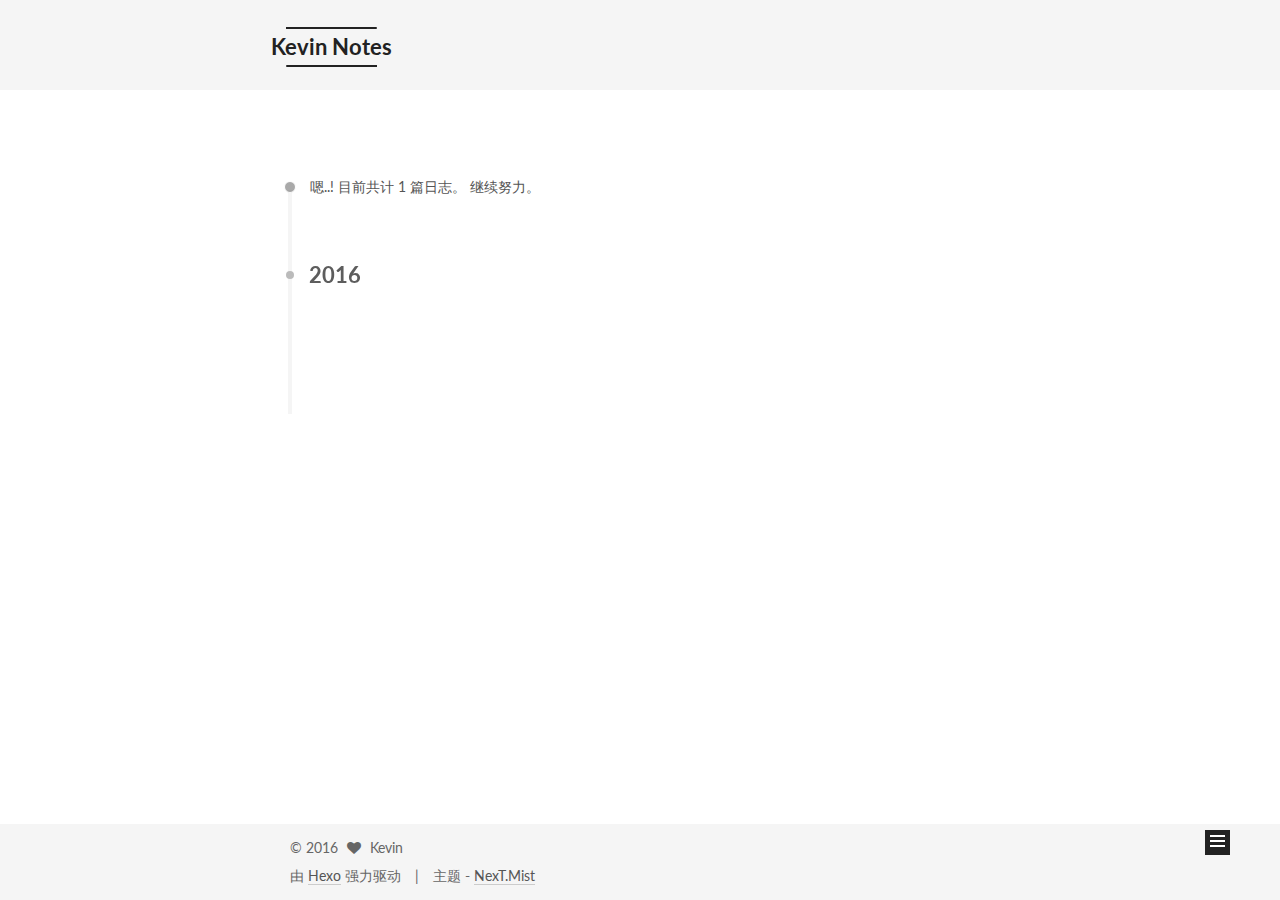
==== commit 3cad1ab3: "Site updated: 2016-05-31 18:02:17" ====
--- a/archives/index.html
+++ b/archives/index.html
@@ -86,12 +86,12 @@
 
 <meta name="description">
 <meta property="og:type" content="website">
-<meta property="og:title" content="Hexo">
+<meta property="og:title" content="Kevin Notes">
 <meta property="og:url" content="http://yoursite.com/archives/index.html">
-<meta property="og:site_name" content="Hexo">
+<meta property="og:site_name" content="Kevin Notes">
 <meta property="og:description">
 <meta name="twitter:card" content="summary">
-<meta name="twitter:title" content="Hexo">
+<meta name="twitter:title" content="Kevin Notes">
 <meta name="twitter:description">
 
 
@@ -105,15 +105,15 @@
     motion: true,
     duoshuo: {
       userId: 0,
-      author: 'Author'
+      author: '博主'
     }
   };
 </script>
 
-  <title> Archiv | Hexo </title>
+  <title> 归档 | Kevin Notes </title>
 </head>
 
-<body itemscope itemtype="http://schema.org/WebPage" lang="">
+<body itemscope itemtype="http://schema.org/WebPage" lang="zh-Hans">
 
   
 
@@ -141,7 +141,7 @@
   <div class="custom-logo-site-title">
     <a href="/"  class="brand" rel="start">
       <span class="logo-line-before"><i></i></span>
-      <span class="site-title">Hexo</span>
+      <span class="site-title">Kevin Notes</span>
       <span class="logo-line-after"><i></i></span>
     </a>
   </div>
@@ -168,7 +168,7 @@
             
               <i class="menu-item-icon fa fa-fw fa-home"></i> <br />
             
-            Startseite
+            首页
           </a>
         </li>
       
@@ -178,7 +178,7 @@
             
               <i class="menu-item-icon fa fa-fw fa-archive"></i> <br />
             
-            Archiv
+            归档
           </a>
         </li>
       
@@ -188,7 +188,7 @@
             
               <i class="menu-item-icon fa fa-fw fa-tags"></i> <br />
             
-            Tags
+            标签
           </a>
         </li>
       
@@ -218,7 +218,7 @@
       
         
       
-      Öhm..! Ein Artikel. Bleib dran.
+      嗯..! 目前共计 1 篇日志。 继续努力。
     </span>
 
     
@@ -300,15 +300,15 @@
         <div class="site-author motion-element" itemprop="author" itemscope itemtype="http://schema.org/Person">
           <img class="site-author-image" itemprop="image"
                src="/images/avatar.gif"
-               alt="John Doe" />
-          <p class="site-author-name" itemprop="name">John Doe</p>
+               alt="Kevin" />
+          <p class="site-author-name" itemprop="name">Kevin</p>
           <p class="site-description motion-element" itemprop="description"></p>
         </div>
         <nav class="site-state motion-element">
           <div class="site-state-item site-state-posts">
             <a href="/archives">
               <span class="site-state-item-count">1</span>
-              <span class="site-state-item-name">Artikel</span>
+              <span class="site-state-item-name">日志</span>
             </a>
           </div>
 
@@ -351,15 +351,15 @@
   <span class="with-love">
     <i class="fa fa-heart"></i>
   </span>
-  <span class="author" itemprop="copyrightHolder">John Doe</span>
+  <span class="author" itemprop="copyrightHolder">Kevin</span>
 </div>
 
 <div class="powered-by">
-  Erstellt mit  <a class="theme-link" href="http://hexo.io">Hexo</a>
+  由 <a class="theme-link" href="http://hexo.io">Hexo</a> 强力驱动
 </div>
 
 <div class="theme-info">
-  Theme -
+  主题 -
   <a class="theme-link" href="https://github.com/iissnan/hexo-theme-next">
     NexT.Mist
   </a>
--- a/css/main.css
+++ b/css/main.css
@@ -1548,7 +1548,7 @@
   width: 4px;
   height: 4px;
   border-radius: 50%;
-  background: #032541;
+  background: #8b0b0a;
 }
 .links-of-blogroll {
   font-size: 13px;
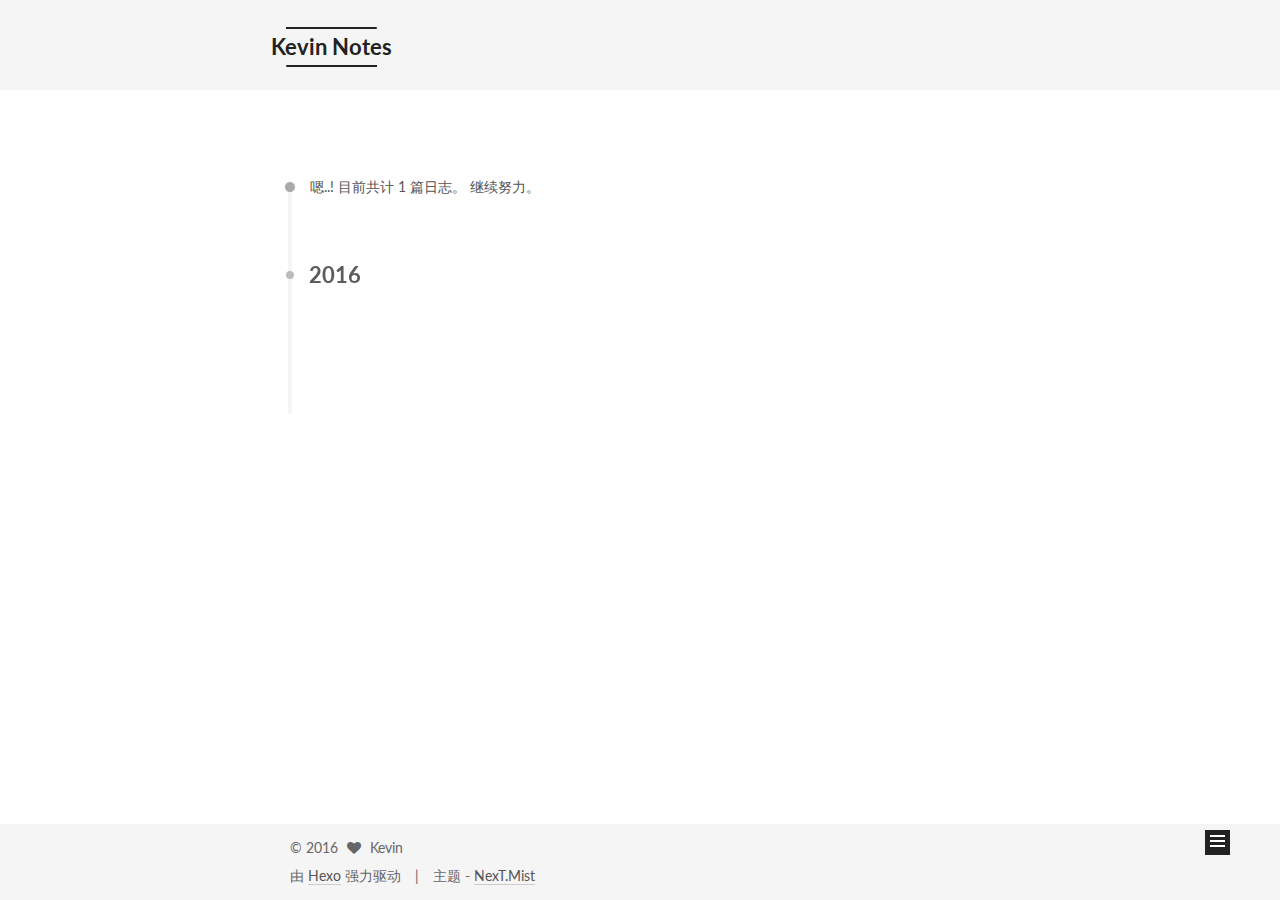
==== commit 0668268f: "Site updated: 2016-06-01 11:08:52" ====
--- a/archives/index.html
+++ b/archives/index.html
@@ -299,7 +299,7 @@
       <section class="site-overview sidebar-panel  sidebar-panel-active ">
         <div class="site-author motion-element" itemprop="author" itemscope itemtype="http://schema.org/Person">
           <img class="site-author-image" itemprop="image"
-               src="/images/avatar.gif"
+               src="/source/avatar.jpg"
                alt="Kevin" />
           <p class="site-author-name" itemprop="name">Kevin</p>
           <p class="site-description motion-element" itemprop="description"></p>
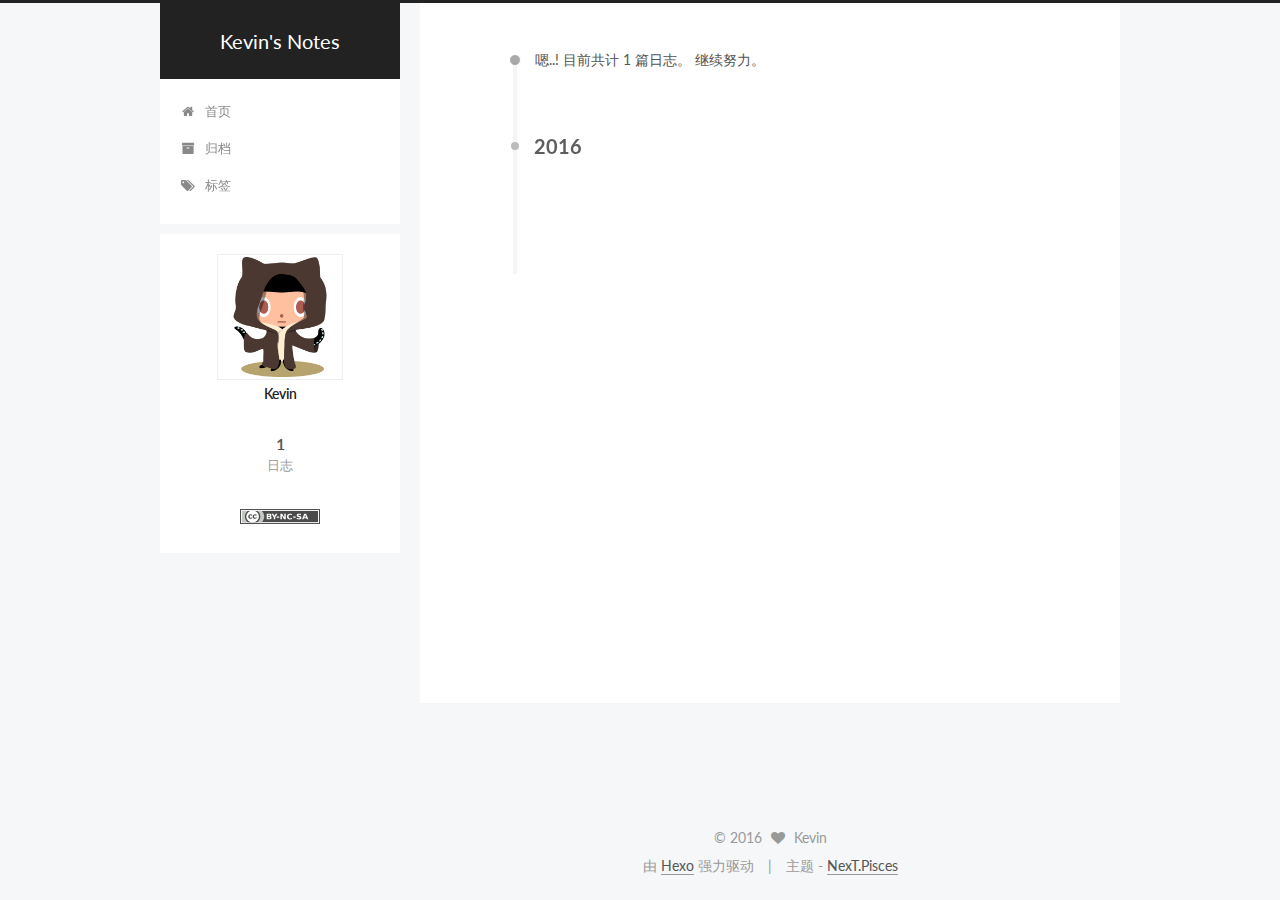
==== commit c10e6c5d: "Site updated: 2016-06-01 11:40:18" ====
--- a/archives/index.html
+++ b/archives/index.html
@@ -5,7 +5,7 @@
   
 
 
-<html class="theme-next mist use-motion">
+<html class="theme-next pisces use-motion">
 <head>
   <meta charset="UTF-8"/>
 <meta http-equiv="X-UA-Compatible" content="IE=edge,chrome=1" />
@@ -86,12 +86,12 @@
 
 <meta name="description">
 <meta property="og:type" content="website">
-<meta property="og:title" content="Kevin Notes">
+<meta property="og:title" content="Kevin's Notes">
 <meta property="og:url" content="http://yoursite.com/archives/index.html">
-<meta property="og:site_name" content="Kevin Notes">
+<meta property="og:site_name" content="Kevin's Notes">
 <meta property="og:description">
 <meta name="twitter:card" content="summary">
-<meta name="twitter:title" content="Kevin Notes">
+<meta name="twitter:title" content="Kevin's Notes">
 <meta name="twitter:description">
 
 
@@ -99,18 +99,18 @@
 <script type="text/javascript" id="hexo.configuration">
   var NexT = window.NexT || {};
   var CONFIG = {
-    scheme: 'Mist',
+    scheme: 'Pisces',
     sidebar: {"position":"left","display":"post"},
     fancybox: true,
     motion: true,
     duoshuo: {
       userId: 0,
-      author: '博主'
+      author: 'Kevin'
     }
   };
 </script>
 
-  <title> 归档 | Kevin Notes </title>
+  <title> 归档 | Kevin's Notes </title>
 </head>
 
 <body itemscope itemtype="http://schema.org/WebPage" lang="zh-Hans">
@@ -141,7 +141,7 @@
   <div class="custom-logo-site-title">
     <a href="/"  class="brand" rel="start">
       <span class="logo-line-before"><i></i></span>
-      <span class="site-title">Kevin Notes</span>
+      <span class="site-title">Kevin's Notes</span>
       <span class="logo-line-after"><i></i></span>
     </a>
   </div>
@@ -299,7 +299,7 @@
       <section class="site-overview sidebar-panel  sidebar-panel-active ">
         <div class="site-author motion-element" itemprop="author" itemscope itemtype="http://schema.org/Person">
           <img class="site-author-image" itemprop="image"
-               src="/source/avatar.jpg"
+               src="/avatar.jpg"
                alt="Kevin" />
           <p class="site-author-name" itemprop="name">Kevin</p>
           <p class="site-description motion-element" itemprop="description"></p>
@@ -326,6 +326,12 @@
 
         
         
+          <div class="cc-license motion-element" itemprop="license">
+            <a href="http://creativecommons.org/licenses/by-nc-sa/4.0" class="cc-opacity" target="_blank">
+              <img src="/images/cc-by-nc-sa.svg" alt="Creative Commons" />
+            </a>
+          </div>
+        
 
         
         
@@ -361,7 +367,7 @@
 <div class="theme-info">
   主题 -
   <a class="theme-link" href="https://github.com/iissnan/hexo-theme-next">
-    NexT.Mist
+    NexT.Pisces
   </a>
 </div>
 
@@ -427,6 +433,13 @@
   
   
 
+
+  <script type="text/javascript" src="/js/src/affix.js?v=5.0.1"></script>
+
+  <script type="text/javascript" src="/js/src/schemes/pisces.js?v=5.0.1"></script>
+
+
+
   
   
     <script type="text/javascript" id="motion.page.archive">
@@ -444,9 +457,32 @@
 
   
 
-
-
-  
+  
+    
+  
+
+  <script type="text/javascript">
+    var duoshuoQuery = {short_name:"KevinFu"};
+    (function() {
+      var ds = document.createElement('script');
+      ds.type = 'text/javascript';ds.async = true;
+      ds.id = 'duoshuo-script';
+      ds.src = (document.location.protocol == 'https:' ? 'https:' : 'http:') + '//static.duoshuo.com/embed.js';
+      ds.charset = 'UTF-8';
+      (document.getElementsByTagName('head')[0]
+      || document.getElementsByTagName('body')[0]).appendChild(ds);
+    })();
+  </script>
+
+  
+    
+      
+      <script src="/vendors/ua-parser-js/dist/ua-parser.min.js?v=0.7.9"></script>
+      <script src="/js/src/hook-duoshuo.js"></script>
+    
+  
+
+
 
 
 
--- a/css/main.css
+++ b/css/main.css
@@ -226,51 +226,51 @@
   margin: 20px 0 15px;
 }
 h1 {
-  font-size: 24px;
+  font-size: 22px;
 }
 @media (max-width: 767px) {
   h1 {
-    font-size: 20px;
+    font-size: 18px;
   }
 }
 h2 {
-  font-size: 22px;
+  font-size: 20px;
 }
 @media (max-width: 767px) {
   h2 {
-    font-size: 18px;
+    font-size: 16px;
   }
 }
 h3 {
-  font-size: 20px;
+  font-size: 18px;
 }
 @media (max-width: 767px) {
   h3 {
-    font-size: 16px;
+    font-size: 14px;
   }
 }
 h4 {
-  font-size: 18px;
+  font-size: 16px;
 }
 @media (max-width: 767px) {
   h4 {
-    font-size: 14px;
+    font-size: 12px;
   }
 }
 h5 {
-  font-size: 16px;
+  font-size: 14px;
 }
 @media (max-width: 767px) {
   h5 {
-    font-size: 12px;
+    font-size: 10px;
   }
 }
 h6 {
-  font-size: 14px;
+  font-size: 12px;
 }
 @media (max-width: 767px) {
   h6 {
-    font-size: 10px;
+    font-size: 8px;
   }
 }
 p {
@@ -728,7 +728,7 @@
   font-size: 14px;
   color: #fff;
   background: #222;
-  border: 2px solid #222;
+  border: 2px solid #555;
   text-decoration: none;
   border-radius: 0;
   transition-property: background-color;
@@ -739,8 +739,8 @@
 .btn:hover,
 .post-more-link .btn:hover {
   border-color: #222;
-  color: #222;
-  background: #fff;
+  color: #fff;
+  background: #222;
 }
 .btn-bar {
   display: block;
@@ -845,7 +845,7 @@
   width: 25px;
   background: #222;
   font-size: 12px;
-  opacity: 1;
+  opacity: 0.6;
   color: #fff;
   cursor: pointer;
   text-align: center;
@@ -866,7 +866,7 @@
   }
 }
 .back-to-top.back-to-top-on {
-  bottom: 19px;
+  bottom: 40px;
 }
 .header {
   background: #fff;
@@ -880,7 +880,7 @@
 }
 .site-meta {
   margin: 0;
-  text-align: left;
+  text-align: center;
 }
 @media (max-width: 767px) {
   .site-meta {
@@ -891,12 +891,12 @@
   position: relative;
   display: inline-block;
   padding: 0 40px;
-  color: #222;
+  color: #fff;
   background: #222;
   border-bottom: none;
 }
 .brand:hover {
-  color: #222;
+  color: #fff;
 }
 .logo {
   display: inline-block;
@@ -915,7 +915,7 @@
 .site-subtitle {
   margin-top: 10px;
   font-size: 13px;
-  color: #999;
+  color: #ddd;
 }
 .use-motion .brand {
   opacity: 0;
@@ -988,7 +988,8 @@
   transition-timing-function: ease-in-out;
   transition-delay: 0s;
 }
-.menu .menu-item a:hover {
+.menu .menu-item a:hover,
+.menu-item-active a {
   border-bottom-color: #222;
 }
 .menu .menu-item .fa {
@@ -1110,7 +1111,7 @@
 .posts-collapse {
   position: relative;
   z-index: 1010;
-  margin-left: 0;
+  margin-left: 55px;
 }
 .posts-collapse::after {
   content: " ";
@@ -1216,7 +1217,7 @@
   font-size: 26px;
   text-align: center;
   word-break: break-word;
-  font-weight: 400;
+  font-weight: 300;
 }
 @media (max-width: 767px) {
   .posts-expand .post-title {
@@ -1310,8 +1311,8 @@
 .post-more-link .btn {
   color: #555;
   font-size: 14px;
-  background: transparent;
-  border-radius: 0;
+  background: #fff;
+  border-radius: 2px;
   line-height: 2;
 }
 .posts-expand .post-tags {
@@ -1464,20 +1465,20 @@
   display: block;
   margin: 0 auto;
   padding: 2px;
-  max-width: 96px;
+  max-width: 120px;
   height: auto;
-  border: 2px solid #333;
+  border: 1px solid #eee;
 }
 .site-author-name {
-  margin: 5px 0 0;
+  margin: 0;
   text-align: center;
-  color: #f5f5f5;
-  font-weight: normal;
+  color: #222;
+  font-weight: 600;
 }
 .site-description {
-  margin-top: 5px;
+  margin-top: 0;
   text-align: center;
-  font-size: 14px;
+  font-size: 13px;
   color: #999;
 }
 .site-state {
@@ -1489,7 +1490,7 @@
 .site-state-item {
   display: inline-block;
   padding: 0 15px;
-  border-left: 1px solid #333;
+  border-left: 1px solid #eee;
 }
 .site-state-item:first-child {
   border-left: none;
@@ -1502,11 +1503,11 @@
   text-align: center;
   color: inherit;
   font-weight: 600;
-  font-size: 18px;
+  font-size: 16px;
 }
 .site-state-item-name {
   font-size: 13px;
-  color: inherit;
+  color: #999;
 }
 .feed-link {
   margin-top: 20px;
@@ -1548,7 +1549,7 @@
   width: 4px;
   height: 4px;
   border-radius: 50%;
-  background: #8b0b0a;
+  background: #38ffc6;
 }
 .links-of-blogroll {
   font-size: 13px;
@@ -1577,7 +1578,7 @@
   color: #555;
 }
 .sidebar-nav li:hover {
-  color: #f5f5f5;
+  color: #fc6423;
 }
 .page-post-detail .sidebar-nav-toc {
   padding: 0 5px;
@@ -1586,11 +1587,11 @@
   margin-left: 10px;
 }
 .sidebar-nav .sidebar-nav-active {
-  color: #87daff;
-  border-bottom-color: #87daff;
+  color: #fc6423;
+  border-bottom-color: #fc6423;
 }
 .sidebar-nav .sidebar-nav-active:hover {
-  color: #87daff;
+  color: #fc6423;
 }
 .sidebar-panel {
   display: none;
@@ -1623,12 +1624,12 @@
   transition-timing-function: ease-in-out;
   transition-delay: 0s;
   transition-property: all;
-  color: #999;
-  border-bottom-color: #555;
+  color: #666;
+  border-bottom-color: #ccc;
 }
 .post-toc ol a:hover {
-  color: #ccc;
-  border-bottom-color: #ccc;
+  color: #000;
+  border-bottom-color: #000;
 }
 .post-toc .nav-item {
   overflow: hidden;
@@ -1649,14 +1650,14 @@
   display: block;
 }
 .post-toc .nav .active > a {
-  color: #87daff;
-  border-bottom-color: #87daff;
+  color: #fc6423;
+  border-bottom-color: #fc6423;
 }
 .post-toc .nav .active-current > a {
-  color: #87daff;
+  color: #fc6423;
 }
 .post-toc .nav .active-current > a:hover {
-  color: #87daff;
+  color: #fc6423;
 }
 .footer {
   font-size: 14px;
@@ -2034,6 +2035,28 @@
   top: 42%;
   color: #ccc;
 }
+.busuanzi-count:before {
+  content: " ";
+  float: left;
+  width: 260px;
+  min-height: 25px;
+}
+@media (min-width: 768px) and (max-width: 991px) {
+  .busuanzi-count {
+    width: auto;
+  }
+  .busuanzi-count:before {
+    display: none;
+  }
+}
+@media (max-width: 767px) {
+  .busuanzi-count {
+    width: auto;
+  }
+  .busuanzi-count:before {
+    display: none;
+  }
+}
 .site-uv,
 .site-pv,
 .page-pv {
@@ -2105,323 +2128,395 @@
   padding-left: 10px;
 }
 .page-post-detail .sidebar-toggle-line {
-  background: #87daff;
+  background: #fc6423;
 }
 .page-post-detail .comments {
   overflow: hidden;
 }
-h1,
-h2,
-h3,
-h4,
-h5,
-h6 {
-  margin: 20px 0 10px;
-}
-p {
-  margin: 0 0 25px 0;
-}
-a {
-  border-bottom-color: #ccc;
-}
-hr {
-  margin: 20px 0;
-  height: 2px;
-}
-.main-inner {
-  margin-top: 80px;
+body {
+  background: #f5f7f9;
+}
+@media (min-width: 992px) {
+  .full-image.full-image.full-image {
+    max-width: none;
+    width: 118%;
+    margin: 0 -9%;
+  }
 }
 .header {
-  background: #f5f5f5;
+  position: relative;
+  margin: 0 auto;
+  width: 960px;
+}
+@media (min-width: 768px) and (max-width: 991px) {
+  .header {
+    width: auto;
+  }
+}
+@media (max-width: 767px) {
+  .header {
+    width: auto;
+  }
 }
 .header-inner {
-  padding: 25px 0 20px;
-}
-.header-inner:before,
-.header-inner:after {
+  position: absolute;
+  top: 0;
+  overflow: hidden;
+  padding: 0;
+  width: 240px;
+  background: #fff;
+}
+@media (min-width: 1600px) {
+  .container .header-inner {
+    width: 240px;
+  }
+}
+@media (min-width: 768px) and (max-width: 991px) {
+  .header-inner {
+    position: relative;
+    width: auto;
+  }
+}
+@media (max-width: 767px) {
+  .header-inner {
+    position: relative;
+    width: auto;
+  }
+}
+.main:before,
+.main:after {
   content: " ";
   display: table;
 }
-.header-inner:after {
+.main:after {
   clear: both;
 }
-@media (max-width: 767px) {
-  .header-inner {
+@media (min-width: 768px) and (max-width: 991px) {
+  .main {
+    padding-bottom: 100px;
+  }
+}
+@media (max-width: 767px) {
+  .main {
+    padding-bottom: 100px;
+  }
+}
+.container .main-inner {
+  width: 960px;
+}
+@media (min-width: 768px) and (max-width: 991px) {
+  .container .main-inner {
     width: auto;
-    margin-bottom: 50px;
-    padding: 10px;
-  }
+  }
+}
+@media (max-width: 767px) {
+  .container .main-inner {
+    width: auto;
+  }
+}
+.content-wrap {
+  float: right;
+  box-sizing: border-box;
+  padding: 40px;
+  width: 700px;
+  background: #fff;
+  min-height: 700px;
+}
+@media (min-width: 768px) and (max-width: 991px) {
+  .content-wrap {
+    width: 100%;
+    padding: 20px;
+  }
+}
+@media (max-width: 767px) {
+  .content-wrap {
+    width: 100%;
+    padding: 20px;
+    min-height: auto;
+  }
+}
+.sidebar {
+  position: static;
+  float: left;
+  margin-top: 300px;
+  width: 240px;
+  background: #fff;
+  box-shadow: none;
+}
+@media (min-width: 768px) and (max-width: 991px) {
+  .sidebar {
+    display: none;
+  }
+}
+@media (max-width: 767px) {
+  .sidebar {
+    display: none;
+  }
+}
+.sidebar-toggle {
+  display: none;
+}
+.footer-inner {
+  width: 960px;
+}
+.footer-inner:before {
+  content: " ";
+  float: left;
+  width: 260px;
+  min-height: 50px;
+}
+@media (min-width: 768px) and (max-width: 991px) {
+  .footer-inner {
+    width: auto;
+  }
+  .footer-inner:before {
+    display: none;
+  }
+}
+@media (max-width: 767px) {
+  .footer-inner {
+    width: auto;
+  }
+  .footer-inner:before {
+    display: none;
+  }
+}
+.sidebar-position-right .header-inner {
+  right: 0;
+}
+.sidebar-position-right .content-wrap {
+  float: left;
+}
+.sidebar-position-right .sidebar {
+  float: right;
+}
+.sidebar-position-right .footer-inner:before {
+  float: right;
 }
 .site-meta {
-  float: left;
-  margin-left: -20px;
-  line-height: normal;
-}
-@media (max-width: 767px) {
+  padding: 20px 0;
+  color: #fff;
+  background: #222;
+}
+@media (min-width: 768px) and (max-width: 991px) {
   .site-meta {
-    margin-left: 10px;
-  }
-}
-.site-meta .brand {
-  padding: 2px 1px;
+    box-shadow: 0 0 16px rgba(0,0,0,0.5);
+  }
+}
+@media (max-width: 767px) {
+  .site-meta {
+    box-shadow: 0 0 16px rgba(0,0,0,0.5);
+  }
+}
+.brand {
+  display: block;
+  padding: 0;
   background: none;
 }
-@media (max-width: 767px) {
-  .site-meta .brand {
-    display: block;
-  }
-}
-.site-meta .logo {
-  display: none;
-}
-.site-meta .site-title {
-  font-size: 22px;
-  font-weight: bolder;
-}
-@media (max-width: 767px) {
-  .site-meta .site-title {
-    line-height: 34px;
-  }
-}
-.logo-line-before,
-.logo-line-after {
-  display: block;
-  overflow: hidden;
-  margin: 0 auto;
-  width: 75%;
-}
-@media (max-width: 767px) {
-  .logo-line-before,
-  .logo-line-after {
-    display: none;
-  }
-}
-.logo-line-before i,
-.logo-line-after i {
-  position: relative;
-  display: block;
-  height: 2px;
-  background: #222;
-}
-@media (max-width: 767px) {
-  .logo-line-before i,
-  .logo-line-after i {
-    height: 3px;
-  }
-}
-.use-motion .logo-line-before i {
-  left: -100%;
-}
-.use-motion .logo-line-after i {
-  right: -100%;
+.brand:hover {
+  color: #fff;
 }
 .site-subtitle {
-  display: none;
-}
-.site-nav-toggle {
-  position: static;
-  float: right;
-}
-.menu {
-  float: right;
-  margin: 8px 0 0 0;
-}
-@media (max-width: 767px) {
-  .menu {
-    margin: 20px 0 0 0;
-    padding: 0;
-  }
-}
-.menu br {
-  display: none;
-}
-.menu .menu-item {
   margin: 0;
-}
-@media (max-width: 767px) {
-  .menu .menu-item {
-    display: block;
-  }
-}
-.menu .menu-item a {
-  padding: 0 10px;
-  background: none;
-  border: none;
-  border-radius: 2px;
-  transition-property: background;
-}
-@media (max-width: 767px) {
-  .menu .menu-item a {
-    text-align: left;
-  }
-}
-.menu .menu-item a:hover {
-  background: #e1e1e1;
-}
-.menu a::before {
-  display: none;
-}
-@media (max-width: 767px) {
-  .menu a::before {
-    display: block;
-  }
-}
-@media (max-width: 767px) {
-  .menu {
-    float: none;
-  }
 }
 .site-search form {
   display: none;
 }
-.posts-expand {
-  padding-top: 0;
-}
-.posts-expand .post-title,
-.posts-expand .post-meta {
+.site-nav {
+  border-top: none;
+}
+@media (min-width: 768px) and (max-width: 991px) {
+  .site-nav {
+    display: none !important;
+  }
+}
+@media (min-width: 768px) and (max-width: 991px) {
+  .site-nav-on {
+    display: block !important;
+  }
+}
+.menu .menu-item {
+  display: block;
+  margin: 0;
+  list-style: none;
+}
+.menu .menu-item a {
+  position: relative;
+  box-sizing: border-box;
+  padding: 5px 20px;
   text-align: left;
-}
-@media (max-width: 767px) {
-  .posts-expand .post-title,
-  .posts-expand .post-meta {
-    text-align: center;
-  }
-}
-.posts-expand .post-eof {
+  line-height: inherit;
+  transition-property: background-color;
+  transition-duration: 0.2s;
+  transition-timing-function: ease-in-out;
+  transition-delay: 0s;
+}
+.menu .menu-item a:hover,
+.menu-item-active a {
+  background: #f9f9f9;
+  border-bottom-color: #fff;
+}
+.menu .menu-item br {
   display: none;
 }
-.posts-expand .post {
-  margin-top: 120px;
-}
-.posts-expand .post:first-child {
+.menu-item-active a:after {
+  content: " ";
+  position: absolute;
+  top: 50%;
+  margin-top: -3px;
+  right: 15px;
+  width: 6px;
+  height: 6px;
+  border-radius: 50%;
+  background-color: #bbb;
+}
+.btn-bar {
+  background-color: #fff;
+}
+.site-nav-toggle {
+  top: 20px;
+  left: 20px;
+}
+@media (min-width: 768px) and (max-width: 991px) {
+  .site-nav-toggle {
+    display: block;
+  }
+}
+.use-motion .sidebar .motion-element {
+  opacity: 1;
+}
+.sidebar {
+  display: none;
+  right: auto;
+  bottom: auto;
+  -webkit-transform: none;
+}
+.sidebar-inner {
+  box-sizing: border-box;
+  width: 240px;
+  color: #555;
+  background: #fff;
+}
+.sidebar-inner.affix {
+  position: fixed;
+  top: 0;
+}
+.site-overview {
+  margin: 0 2px;
+  text-align: left;
+}
+.site-author:before,
+.site-author:after {
+  content: " ";
+  display: table;
+}
+.site-author:after {
+  clear: both;
+}
+.sidebar a {
+  color: #555;
+}
+.sidebar a:hover {
+  color: #222;
+}
+.links-of-author-item a:before {
+  display: none;
+}
+.links-of-author-item a {
+  border-bottom: none;
+  text-decoration: underline;
+}
+.feed-link {
+  border-top: 1px dotted #ccc;
+  border-bottom: 1px dotted #ccc;
+  text-align: center;
+}
+.feed-link a {
+  display: block;
+  color: #fc6423;
+  border: none;
+}
+.feed-link a:hover {
+  background: none;
+  color: #e34603;
+}
+.feed-link a:hover i {
+  color: #e34603;
+}
+.links-of-author:before,
+.links-of-author:after {
+  content: " ";
+  display: table;
+}
+.links-of-author:after {
+  clear: both;
+}
+.links-of-author-item {
+  float: left;
+  margin: 5px 0 0;
+  width: 50%;
+}
+.links-of-author-item a {
+  box-sizing: border-box;
+  display: inline-block;
+  margin-right: 0;
+  margin-bottom: 0;
+  padding: 0 5px;
+  overflow: hidden;
+  white-space: nowrap;
+  text-overflow: ellipsis;
+}
+.links-of-author-item a {
+  display: block;
+  text-decoration: none;
+}
+.links-of-author-item a:hover {
+  border-radius: 4px;
+  background: #eee;
+}
+.links-of-author-item .fa {
+  margin-right: 2px;
+  font-size: 16px;
+}
+.links-of-author-item .fa-globe {
+  font-size: 15px;
+}
+.links-of-blogroll {
+  margin-top: 20px;
+  padding: 3px 0 0;
+  border-top: 1px dotted #ccc;
+}
+.links-of-blogroll-title {
   margin-top: 0;
 }
-.posts-expand .post-meta {
-  margin-top: 5px;
-  margin-bottom: 20px;
-}
-.posts-expand .post-title {
-  position: relative;
-  font-size: 26px;
-  font-weight: 400;
-}
-@media (max-width: 767px) {
-  .posts-expand .post-title {
-    font-size: 20px;
-  }
-}
-@media (min-width: 1600px) {
-  .posts-expand .post-title {
-    font-size: 26px;
-  }
-}
-.posts-expand .post-title:hover:before {
-  background: #222;
-}
-.posts-expand .post-body img {
-  margin: 0;
-}
-.posts-expand .post-tags {
-  text-align: left;
-}
-.posts-expand .post-tags a {
-  padding: 1px 5px;
-  background: #f5f5f5;
-  border-bottom: none;
-}
-.posts-expand .post-tags a:hover {
-  background: #ccc;
-}
-.posts-expand .post-nav {
-  margin-top: 40px;
-}
-.post-more-link {
-  margin-top: 20px;
-  text-align: left;
-}
-.post-more-link a {
+.links-of-blogroll-item {
   padding: 0;
-  font-size: 14px;
-  color: #666;
-  background: none;
-  border: none;
-  border-bottom: 2px solid #666;
-  transition-property: border;
-}
-@media (max-width: 767px) {
-  .post-more-link a {
-    font-size: 12px;
-  }
-}
-@media (min-width: 1600px) {
-  .post-more-link a {
-    font-size: 16px;
-  }
-}
-.post-more-link a:hover {
-  border-bottom-color: #222;
+}
+.links-of-blogroll-inline:before,
+.links-of-blogroll-inline:after {
+  content: " ";
+  display: table;
+}
+.links-of-blogroll-inline:after {
+  clear: both;
 }
 .links-of-blogroll-inline .links-of-blogroll-item {
-  display: inline-block;
-}
-.btn {
-  padding: 0 10px;
-  border-width: 2px;
-  border-radius: 0;
-}
-.headband {
-  display: none;
-}
-.site-search {
-  position: relative;
-  float: right;
-  margin-top: 5px;
-  padding-top: 3px;
-}
-@media (max-width: 767px) {
-  .site-search {
-    float: none;
-    padding: 0 10px;
-  }
-}
-@media (max-width: 767px) {
-  .container .main-inner {
-    width: auto;
-  }
-}
-.page-post-detail .post-title,
-.page-post-detail .post-meta {
-  text-align: center;
-}
-.page-post-detail .post-title:before {
-  display: none;
-}
-.page-post-detail .post-meta {
-  margin-bottom: 60px;
-}
-.pagination {
-  margin: 120px 0 0;
-  text-align: left;
-}
-@media (max-width: 767px) {
-  .pagination {
-    margin: 80px 10px 0;
-    text-align: center;
-  }
-}
-.footer {
-  margin-top: 80px;
-  padding: 10px 0;
-  background: #f5f5f5;
-  color: #666;
-}
-.footer-inner {
-  margin: 0 auto;
-  text-align: left;
-}
-@media (max-width: 767px) {
-  .footer-inner {
-    width: auto;
-    text-align: center;
-  }
-}
+  float: left;
+  margin: 5px 0 0;
+  width: 50%;
+}
+.links-of-blogroll-inline .links-of-blogroll-item a {
+  box-sizing: border-box;
+  display: inline-block;
+  margin-right: 0;
+  margin-bottom: 0;
+  padding: 0 5px;
+  overflow: hidden;
+  white-space: nowrap;
+  text-overflow: ellipsis;
+}
+@media (max-width: 767px) {
+  .post-body {
+    text-align: justify;
+  }
+}
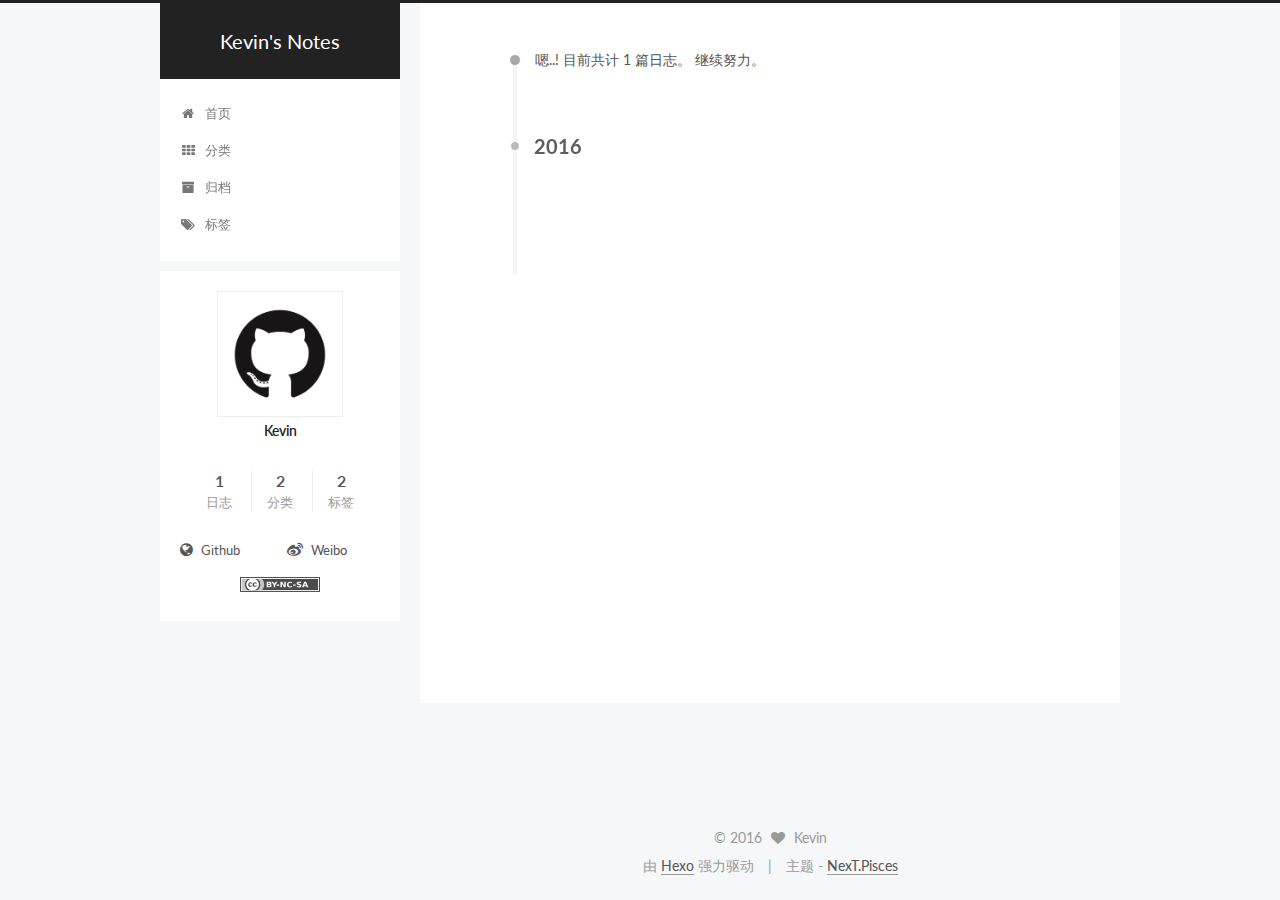
==== commit 0c9ca09f: "Site updated: 2016-06-01 15:19:27" ====
--- a/archives/index.html
+++ b/archives/index.html
@@ -68,16 +68,16 @@
 <link href="/css/main.css?v=5.0.1" rel="stylesheet" type="text/css" />
 
 
-  <meta name="keywords" content="Hexo, NexT" />
-
-
-
-
-
-
-
-
-  <link rel="shortcut icon" type="image/x-icon" href="/favicon.ico?v=5.0.1" />
+  <meta name="keywords" content="Kevin Blog 前端 JS" />
+
+
+
+
+
+
+
+
+  <link rel="shortcut icon" type="image/x-icon" href="/images/favicon.ico?v=5.0.1" />
 
 
 
@@ -119,6 +119,16 @@
 
 
 
+  <script type="text/javascript">
+    var _hmt = _hmt || [];
+    (function() {
+      var hm = document.createElement("script");
+      hm.src = "//hm.baidu.com/hm.js?54a21d50aa9a55d43b8a223afaa76be6";
+      var s = document.getElementsByTagName("script")[0];
+      s.parentNode.insertBefore(hm, s);
+    })();
+  </script>
+
 
 
 
@@ -173,6 +183,16 @@
         </li>
       
         
+        <li class="menu-item menu-item-categories">
+          <a href="/categories" rel="section">
+            
+              <i class="menu-item-icon fa fa-fw fa-th"></i> <br />
+            
+            分类
+          </a>
+        </li>
+      
+        
         <li class="menu-item menu-item-archives">
           <a href="/archives" rel="section">
             
@@ -299,7 +319,7 @@
       <section class="site-overview sidebar-panel  sidebar-panel-active ">
         <div class="site-author motion-element" itemprop="author" itemscope itemtype="http://schema.org/Person">
           <img class="site-author-image" itemprop="image"
-               src="/avatar.jpg"
+               src="/images/avatar.png"
                alt="Kevin" />
           <p class="site-author-name" itemprop="name">Kevin</p>
           <p class="site-description motion-element" itemprop="description"></p>
@@ -313,7 +333,21 @@
           </div>
 
           
-
+            <div class="site-state-item site-state-categories">
+              <a href="/categories">
+                <span class="site-state-item-count">2</span>
+                <span class="site-state-item-name">分类</span>
+              </a>
+            </div>
+          
+
+          
+            <div class="site-state-item site-state-tags">
+              <a href="/tags">
+                <span class="site-state-item-count">2</span>
+                <span class="site-state-item-name">标签</span>
+              </a>
+            </div>
           
 
         </nav>
@@ -321,6 +355,26 @@
         
 
         <div class="links-of-author motion-element">
+          
+            
+              <span class="links-of-author-item">
+                <a href="https://github.com/KevinFu" target="_blank" title="Github">
+                  
+                    <i class="fa fa-fw fa-globe"></i>
+                  
+                  Github
+                </a>
+              </span>
+            
+              <span class="links-of-author-item">
+                <a href="http://weibo.com/kevinfu/" target="_blank" title="Weibo">
+                  
+                    <i class="fa fa-fw fa-weibo"></i>
+                  
+                  Weibo
+                </a>
+              </span>
+            
           
         </div>
 
--- a/css/main.css
+++ b/css/main.css
@@ -1549,7 +1549,7 @@
   width: 4px;
   height: 4px;
   border-radius: 50%;
-  background: #38ffc6;
+  background: #983988;
 }
 .links-of-blogroll {
   font-size: 13px;
